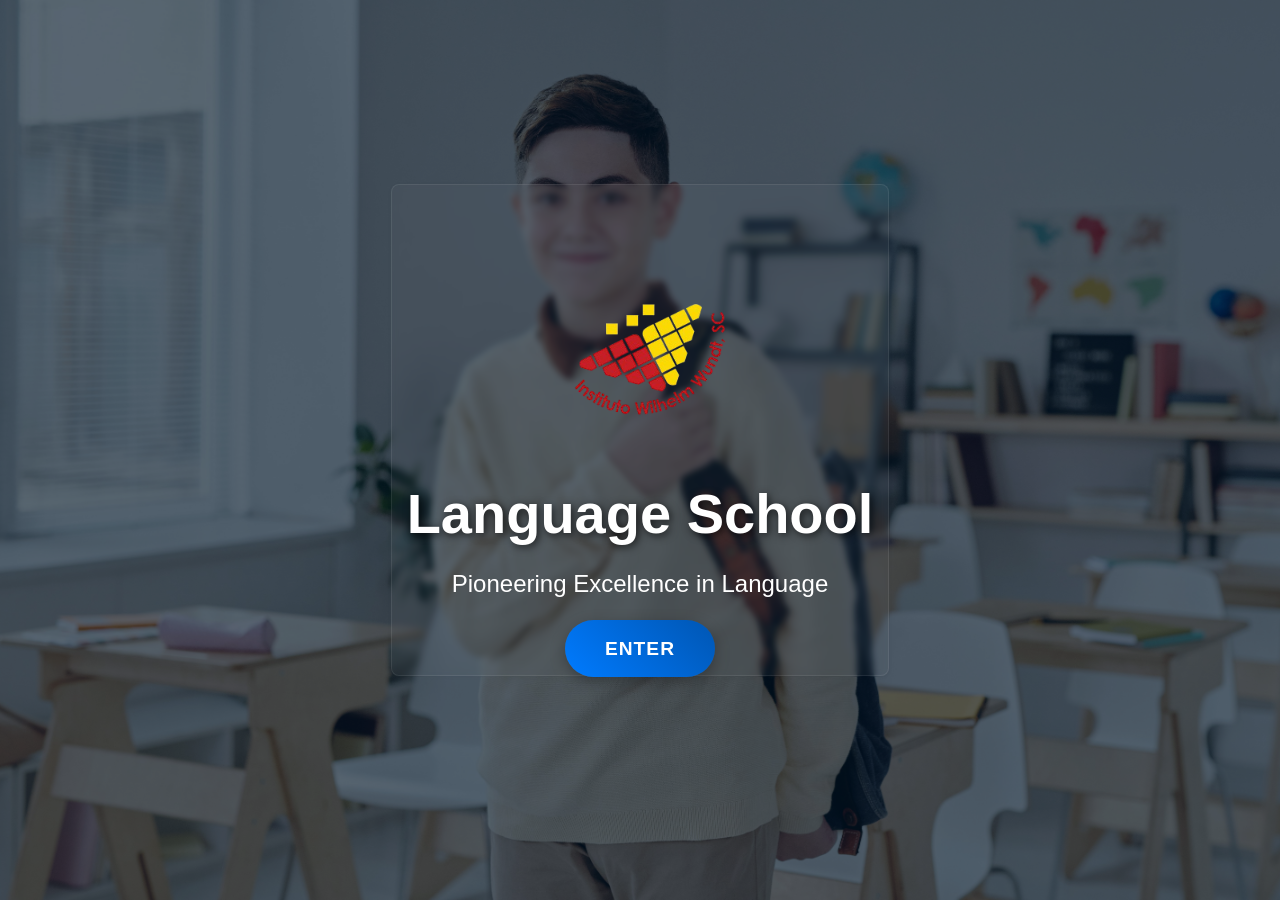
==== index.html @ 09e3ad92 "Refactor: Transform project to Wil Language Institute website" ====
<!DOCTYPE html>
<html lang="en">
<head>
    <meta charset="UTF-8">
    <meta name="viewport" content="width=device-width, initial-scale=1.0">
    <title>Instituto Wilhelm Wundt</title>
    <link rel="stylesheet" href="assets/styles.css">
    <link rel="stylesheet" href="assets/dynamic_background.css">
    <link rel="stylesheet" href="assets/text_effects.css">
    <link rel="stylesheet" href="assets/text_effects.css">

    <!-- Open Graph / Facebook -->
    <meta property="og:type" content="website">
    <meta property="og:url" content="https://[YOUR_DOMAIN]/index.html">
    <meta property="og:title" content="Instituto Wilhelm Wundt - Language School">
    <meta property="og:description" content="Unlock your potential with immersive English and German language programs. Expert instructors, personalized learning, and a vibrant community.">
    <meta property="og:image" content="https://[YOUR_DOMAIN]/imagenes/will_transparent.png">

    <!-- Twitter -->
    <meta property="twitter:card" content="summary_large_image">
    <meta property="twitter:url" content="https://[YOUR_DOMAIN]/index.html">
    <meta property="twitter:title" content="Instituto Wilhelm Wundt - Language School">
    <meta property="twitter:description" content="Unlock your potential with immersive English and German language programs. Expert instructors, personalized learning, and a vibrant community.">
    <meta property="twitter:image" content="https://[YOUR_DOMAIN]/imagenes/will_transparent.png">
</head>
<body>

    <div class="hero-container-dynamic">
        <!-- Slides de fondo -->
        <div class="hero-background-slide"></div>
        <div class="hero-background-slide"></div>

        <!-- Contenido superpuesto -->
        <div class="hero-overlay">
            <div class="hero-content">
                <div class="light-sweep">
                    <img src="imagenes/will_transparent.png" alt="Instituto Wilhelm Wundt Logo" class="hero-logo">
                    <h1>Language School</h1>
                </div>
                <p id="illuminated-text" class="illuminated-text">Pioneering Excellence in Language</p>
                <a href="about.html" class="hero-button">Enter</a>
            </div>
        </div>
    </div>

    <script>
        document.addEventListener('DOMContentLoaded', function() {
            const textElement = document.getElementById('illuminated-text');
            const text = textElement.innerText;
            textElement.innerHTML = ''; // Limpiar el párrafo

            // Envolver cada letra en un span
            for (let i = 0; i < text.length; i++) {
                const span = document.createElement('span');
                span.innerText = text[i] === ' ' ? '\u00A0' : text[i]; // Usar espacio sin ruptura
                textElement.appendChild(span);
            }

            const spans = textElement.querySelectorAll('span');
            let delay = 100; // Milisegundos entre cada letra

            function illuminate() {
                spans.forEach((span, index) => {
                    setTimeout(() => {
                        span.classList.add('illuminated');
                    }, index * delay);
                });

                // Apagar las luces después de un tiempo para reiniciar el ciclo
                setTimeout(() => {
                    spans.forEach(span => span.classList.remove('illuminated'));
                }, (spans.length * delay) + 3000); // Duración total + 3s de pausa
            }

            // Iniciar la animación y repetirla
            illuminate();
            setInterval(illuminate, (spans.length * delay) + 4000); // Repetir cada ciclo completo + 4s
        });
    </script>

    

</body>
</html>
---- assets/styles.css ----
/* Estilos para el sitio web del CIPM */

body, html {
    margin: 0;
    padding: 0;
    font-family: 'Segoe UI', sans-serif;
    height: 100%;
    background-color: #f4f4f9; /* Fondo claro */
}

.site-header {
    background-color: #001f3f; /* Azul marino oscuro */
    padding: 10px 0;
    position: fixed;
    width: 100%;
    top: 0;
    z-index: 1000;
    box-shadow: 0 2px 10px rgba(0, 0, 0, 0.2);
}

.main-nav {
    display: flex;
    justify-content: center;
    align-items: center;
}

.main-nav a {
    color: #ffffff;
    text-decoration: none;
    margin: 0 10px;
    font-weight: 600;
    font-size: 1.1em;
    padding: 10px 20px;
    border-radius: 5px;
    transition: background-color 0.3s ease, color 0.3s ease;
}

.main-nav a:hover {
    background-color: #ffc107; /* Amarillo para el fondo del hover */
    color: #001f3f; /* Texto oscuro en el hover */
}

.hero-container {
    height: 100vh;
    width: 100%;
    position: relative; /* Context for the overlay */
    background-size: cover;
    background-position: center;
}

.hero-overlay {
    position: absolute;
    top: 0;
    left: 0;
    width: 100%;
    height: 100%;
    background-color: rgba(0, 21, 41, 0.65); /* Dark overlay for text readability */
    display: flex;
    flex-direction: column;
    justify-content: center;
    align-items: center;
    text-align: center;
}

.hero-logo {
    height: 180px; /* Tamaño del logo en la página de inicio */
    margin-top: 40px; /* Añade espacio arriba del logo */
    margin-bottom: 20px; /* Espacio debajo del logo */
}

.hero-content {
    color: #ffffff;
    max-width: 550px; /* Even smaller */
    padding: 15px; /* Further reduced padding */
    background-color: rgba(255, 255, 255, 0.03); /* Extremely subtle transparency */
    backdrop-filter: blur(3px); /* Minimal blur */
    border-radius: 8px; /* Slightly less rounded */
    border: 1px solid rgba(255, 255, 255, 0.08); /* Almost invisible border */
    box-shadow: 0 1px 5px rgba(0, 0, 0, 0.03); /* Very soft shadow */
    margin-bottom: 40px;
}

.hero-content h1 {
    font-size: 3.5em;
    font-weight: 700;
    margin-bottom: 20px;
    text-shadow: 2px 2px 8px rgba(0, 0, 0, 0.7);
}

.hero-content p {
    font-size: 1.5em;
    font-weight: 300;
    margin-bottom: 40px;
}

.hero-button {
    background: linear-gradient(45deg, #007bff, #0056b3);
    color: #ffffff;
    padding: 18px 40px;
    text-decoration: none;
    font-size: 1.2em;
    font-weight: 700;
    letter-spacing: 1px;
    border-radius: 50px; /* Pill shape */
    border: none;
    box-shadow: 0 5px 15px rgba(0, 0, 0, 0.3);
    transition: all 0.3s ease;
    text-transform: uppercase;
}

.hero-button:hover {
    background: linear-gradient(45deg, #0056b3, #007bff);
    box-shadow: 0 8px 25px rgba(0, 123, 255, 0.4);
    transform: translateY(-4px);
}

/* Research Areas Section */
.research-areas {
    padding: 60px 20px;
    background-color: #f4f4f9; /* Cambiado para que coincida con el fondo del body */
}

.research-areas h2 {
    text-align: center;
    font-size: 2.8em;
    color: #003366;
    margin-bottom: 50px;
}

.areas-grid {
    display: grid;
    grid-template-columns: repeat(auto-fit, minmax(280px, 1fr));
    gap: 30px;
    max-width: 1200px;
    margin: 0 auto;
}

.area-card {
    background-color: #ffffff;
    border-radius: 10px;
    box-shadow: 0 4px 20px rgba(0, 0, 0, 0.1);
    padding: 30px;
    text-align: center;
    transition: transform 0.3s ease, box-shadow 0.3s ease;
    border-top: 5px solid #0056b3;
}

.area-card:hover {
    transform: translateY(-10px);
    box-shadow: 0 10px 30px rgba(0, 0, 0, 0.15);
}

.area-card h3 {
    font-size: 1.6em;
    color: #003366;
    margin-bottom: 15px;
}

.area-card p {
    font-size: 1em;
    line-height: 1.6;
    color: #555;
}

/* Styles for Caja de Herramientas page */
.page-content {
    padding-top: 100px; /* Ajuste para el header fijo */
    padding-bottom: 60px;
    position: relative; /* Para el overlay de fondo */
    z-index: 1; /* Asegura que el contenido esté sobre el overlay */
}

.page-title {
    text-align: center;
    font-size: 3em;
    color: #003366;
    margin-bottom: 10px;
}

.page-subtitle {
    text-align: center;
    font-size: 1.2em;
    color: #555;
    margin-bottom: 50px;
}

.toolbox-grid {
    display: grid;
    grid-template-columns: repeat(auto-fit, minmax(300px, 1fr));
    gap: 30px;
    max-width: 1200px;
    margin: 0 auto;
}

.tool-card {
    background-color: #ffffff;
    border-radius: 10px;
    box-shadow: 0 4px 20px rgba(0, 0, 0, 0.1);
    padding: 30px;
    text-align: center;
    transition: transform 0.3s ease, box-shadow 0.3s ease;
    border-top: 5px solid #0056b3; /* Color de acento */
}

.tool-card:hover {
    transform: translateY(-10px);
    box-shadow: 0 10px 30px rgba(0, 0, 0, 0.15);
}

.tool-icon {
    font-size: 3em;
    color: #0056b3; /* Color del icono */
    margin-bottom: 20px;
}

.tool-title {
    font-size: 1.8em;
    color: #003366;
    margin-bottom: 10px;
}

.tool-description {
    font-size: 1em;
    line-height: 1.6;
    color: #555;
    margin-bottom: 20px;
}

.tool-button {
    display: inline-block;
    background-color: #0056b3; /* Color del botón */
    color: #ffffff;
    padding: 12px 25px;
    border-radius: 5px;
    text-decoration: none;
    font-weight: 600;
    transition: background-color 0.3s ease;
}

.tool-button:hover {
    background-color: #003366; /* Color del botón al pasar el ratón */
}

/* Calculator Specific Styles */
.calculator-section {
    background-color: #ffffff;
    padding: 40px;
    border-radius: 10px;
    box-shadow: 0 4px 20px rgba(0, 0, 0, 0.1);
    max-width: 800px;
    margin: 40px auto;
}

.input-group {
    margin-bottom: 20px;
}

.input-group label {
    display: block;
    margin-bottom: 8px;
    font-weight: 600;
    color: #003366;
}

.input-group input[type="number"],
.input-group input[type="date"],
.input-group select {
    width: calc(100% - 20px); /* Ajusta el ancho */
    padding: 10px;
    border: 1px solid #ccc;
    border-radius: 5px;
    font-size: 1em;
}

.input-group input[type="number"]:focus,
.input-group input[type="date"]:focus,
.input-group select:focus {
    border-color: #0056b3;
    outline: none;
    box-shadow: 0 0 5px rgba(0, 86, 179, 0.3);
}

.results-section {
    margin-top: 30px;
    padding-top: 20px;
    border-top: 1px solid #eee;
}

.results-section h3 {
    color: #003366;
    margin-bottom: 15px;
}

.results-section p {
    font-size: 1.1em;
    margin-bottom: 10px;
}

.results-section span {
    font-weight: 600;
    color: #0056b3;
}

canvas {
    max-width: 100%;
    height: auto;
    margin-top: 20px;
}

/* New styles for calculator-header */
.calculator-header {
    background-color: transparent; /* Fondo transparente */
    padding: 20px 0;
    text-align: center;
    position: relative;
    z-index: 999; /* Asegura que esté por encima del contenido */
}

.calculator-header .container {
    display: flex;
    flex-direction: column; /* Apila el logo y la navegación */
    align-items: center; /* Centra horizontalmente */
}

.calculator-header .logo {
    margin-bottom: 15px; /* Espacio entre el logo y la navegación */
}

.calculator-header .logo img {
    height: 50px; /* Tamaño del logo en la calculadora */
    filter: brightness(0); /* Para que el logo sea oscuro */
}

.calculator-header .main-nav a {
    color: #003366; /* Color de texto para los enlaces del menú */
    border-color: #003366; /* Color del borde para los enlaces del menú */
}

.calculator-header .main-nav a:hover {
    background-color: #003366; /* Fondo del hover */
    color: #ffffff; /* Texto del hover */
}

.page-content {
    padding-top: 20px; /* Ajusta el padding superior para el contenido de la página */
}

/* Styles for back-button */
.back-button {
    display: inline-block;
    background-color: #0056b3; /* Color principal */
    color: #ffffff;
    padding: 10px 20px;
    border-radius: 5px;
    text-decoration: none;
    font-weight: 600;
    margin-bottom: 20px; /* Espacio debajo del botón */
    transition: background-color 0.3s ease, transform 0.2s ease;
}

.back-button:hover {
    background-color: #003366; /* Color al pasar el ratón */
    transform: translateY(-2px);
}

/* New styles for thematic area and indicators */
.thematic-area-section {
    margin-top: 30px;
    padding: 20px;
    border: 1px solid #e0e0e0;
    border-radius: 8px;
    background-color: #f9f9f9;
}

.thematic-area-section h2 {
    color: #003366;
    margin-top: 0;
    margin-bottom: 25px;
    text-align: center;
    font-size: 1.8em;
}

.indicator-group {
    display: grid;
    grid-template-columns: repeat(auto-fit, minmax(250px, 1fr));
    gap: 20px;
    margin-bottom: 30px;
    padding-bottom: 20px;
    border-bottom: 1px dashed #e0e0e0;
}

.indicator-group:last-child {
    border-bottom: none;
    margin-bottom: 0;
    padding-bottom: 0;
}

.global-index-container {
    text-align: center;
    margin-top: 30px;
    margin-bottom: 30px;
}

.global-index-container p {
    font-size: 1.5em;
    font-weight: 700;
    color: #003366;
}

.semaforo {
    display: inline-block;
    padding: 8px 15px;
    border-radius: 5px;
    color: #ffffff;
    font-weight: 700;
    min-width: 80px;
    text-align: center;
}

.semaforo-rojo {
    background-color: #dc3545; /* Rojo */
}

.semaforo-amarillo {
    background-color: #ffc107; /* Amarillo */
    color: #333; /* Texto oscuro para contraste */
}

.semaforo-verde {
    background-color: #28a745; /* Verde */
}

.chart-container {
    display: flex;
    flex-wrap: wrap;
    justify-content: space-around;
    gap: 20px;
    margin-top: 30px;
}

.chart-container canvas {
    flex: 1 1 45%; /* Permite que los gráficos se ajusten y ocupen casi la mitad del ancho */
    min-width: 300px; /* Ancho mínimo para evitar que se hagan demasiado pequeños */
    max-width: 100%;
    height: auto;
}

@media (max-width: 768px) {
    .chart-container canvas {
        flex: 1 1 100%; /* En pantallas pequeñas, los gráficos ocupan todo el ancho */
    }
}




/* Styles for toolbox categories */
.toolbox-categories {
    max-width: 1200px;
    margin: 0 auto;
}

/* Styles from main_styles.css for header standardization */
.main-header {
    background-color: #ffffff;
    padding: 20px 0 10px 0;
    text-align: center;
    position: relative;
    overflow: hidden;
    flex-shrink: 0; /* Evita que el header se encoja */
}

.main-header .container {
    max-width: 1200px;
    margin: 0 auto;
    padding: 10px 20px;
}

.main-header .logo {
    position: relative;
    display: inline-block;
    margin-bottom: 20px;
}

.main-header .logo img {
    max-height: 160px;
    width: auto;
    max-width: 80%;
}

.main-header .logo::before {
    content: '';
    position: absolute;
    top: 0;
    left: -150%;
    width: 70%;
    height: 100%;
    background: linear-gradient(90deg, transparent, rgba(255, 255, 255, 0.4), transparent);
    transform: skewX(-25deg);
    animation: shine 5s infinite linear;
}

@keyframes shine {
    0% { left: -150%; }
    100% { left: 150%; }
}



.page-nav {
    display: flex;
    justify-content: center;
    align-items: center;
    padding: 10px 20px; /* Increased padding for the glassmorphism box */
    background: rgba(255, 255, 255, 0.15); /* Semi-transparent white background */
    backdrop-filter: blur(10px); /* Apply blur effect */
    -webkit-backdrop-filter: blur(10px); /* For Safari support */
    border-radius: 15px; /* Rounded corners for the box */
    border: 1px solid rgba(255, 255, 255, 0.2); /* Subtle white border */
    box-shadow: 0 4px 30px rgba(0, 0, 0, 0.1); /* Soft shadow */
    margin: 0 auto; /* Center the navigation box */
    max-width: fit-content; /* Adjust width to content */
}

.page-nav a {
    color: #003366; /* Dark blue text for better contrast on light glass */
    text-decoration: none;
    margin: 0 10px;
    font-weight: 600;
    font-size: 1.1em;
    padding: 8px 15px; /* Slightly reduced padding for links inside the box */
    border-radius: 8px; /* Slightly more rounded links */
    border: 2px solid transparent;
    transition: all 0.3s ease;
}

.page-nav a:hover {
    border-color: #0056b3;
    background-color: rgba(0, 86, 179, 0.1); /* Lighter blue background on hover */
}

/* Social Ribbon Styles */
.social-ribbon {
    position: fixed;
    top: 50%;
    right: 0;
    transform: translateY(-50%);
    z-index: 1000;
}

.social-ribbon a {
    display: flex;
    align-items: center;
    background: rgba(0, 0, 0, 0.5); /* Dark semi-transparent background */
    color: white;
    text-decoration: none;
    padding: 10px 15px;
    border-top-left-radius: 8px;
    border-bottom-left-radius: 8px;
    transition: all 0.3s ease;
    backdrop-filter: blur(5px); /* Glassmorphism effect */
    -webkit-backdrop-filter: blur(5px);
    border: 1px solid rgba(255, 255, 255, 0.2);
    border-right: none;
}

.social-ribbon a:hover {
    background: rgba(0, 0, 0, 0.7); /* Darker on hover */
    transform: translateX(-5px); /* Slight move on hover */
}

.social-ribbon i {
    font-size: 1.5rem;
    margin-right: 10px;
}

.social-ribbon span {
    font-weight: bold;
}

/* Specific ribbon colors */
.facebook-ribbon a {
    background: rgba(24, 119, 242, 0.7); /* Facebook blue with transparency */
    border-color: rgba(24, 119, 242, 0.8);
}

.facebook-ribbon a:hover {
    background: rgba(24, 119, 242, 0.9);
}

.twitter-ribbon {
    top: 60%; /* Adjust position to be below Facebook */
}

.twitter-ribbon a {
    background: rgba(29, 161, 242, 0.7); /* Twitter blue with transparency */
    border-color: rgba(29, 161, 242, 0.8);
}

.twitter-ribbon a:hover {
    background: rgba(29, 161, 242, 0.9);
}

.menu-toggle {
    display: none; /* Hidden by default on large screens */
}

/* Responsive Design */
/* Responsive Design */
@media (max-width: 1200px) {
    .container, .main-header .container, .site-footer .container {
        max-width: 960px;
    }
    .hero-content h1 {
        font-size: 3em;
    }
    .hero-content p {
        font-size: 1.3em;
    }
    .areas-grid, .toolbox-grid, .publication-grid, .objective-grid, .investigator-grid, .team-grid, .events-list {
        grid-template-columns: repeat(auto-fit, minmax(250px, 1fr));
        gap: 25px;
    }
    .footer-section {
        min-width: 220px;
    }
}

@media (max-width: 992px) {
    .container, .main-header .container, .site-footer .container {
        max-width: 720px;
    }
    .main-nav a {
        margin: 0 8px;
        font-size: 1em;
        padding: 8px 15px;
    }
    .hero-content h1 {
        font-size: 2.8em;
    }
    .hero-content p {
        font-size: 1.1em;
    }
    .areas-grid, .toolbox-grid, .publication-grid, .objective-grid, .investigator-grid, .team-grid, .events-list {
        grid-template-columns: repeat(auto-fit, minmax(220px, 1fr));
        gap: 20px;
    }
    .page-title {
        font-size: 2.5em;
    }
    .page-subtitle {
        font-size: 1.1em;
    }
    .footer-section {
        min-width: 200px;
        margin: 15px;
    }
}

@media (max-width: 768px) {
    .site-header {
        padding: 10px 20px;
    }
    .main-nav {
        display: none; /* Hidden by default on small screens */
        flex-direction: column;
        width: 100%;
        background-color: rgba(255, 255, 255, 0.95);
        backdrop-filter: blur(10px);
        -webkit-backdrop-filter: blur(10px);
        position: absolute;
        top: 100%; /* Position below the header */
        left: 0;
        padding: 10px 0;
        box-shadow: 0 2px 10px rgba(0, 0, 0, 0.1);
    }
    .main-nav.active {
        display: flex; /* Show when active */
    }
    .main-nav a {
        margin: 10px 0;
        padding: 15px;
        width: 100%;
        text-align: center;
        border-bottom: 1px solid #eee;
        color: #001f3f; /* Dark text for mobile menu */
    }
    .main-nav a:hover {
        background-color: #f0f0f0;
    }
    .menu-toggle {
        display: block; /* Show hamburger menu */
        background: none;
        border: none;
        color: #ffffff; /* White color for hamburger icon */
        font-size: 2rem;
        cursor: pointer;
        position: absolute;
        right: 20px;
        top: 50%;
        transform: translateY(-50%);
    }
    .main-header .container {
        display: flex;
        justify-content: space-between;
        align-items: center;
    }
    .main-header .logo {
        margin-bottom: 0;
    }
    .hero-content h1 {
        font-size: 2.5em;
    }
    .hero-content p {
        font-size: 1.2em;
    }
    .areas-grid, .toolbox-grid, .publication-grid, .objective-grid, .investigator-grid, .team-grid, .events-list {
        grid-template-columns: 1fr;
        gap: 15px;
    }
    .page-title {
        font-size: 2.2em;
    }
    .footer-section {
        min-width: 100%;
        text-align: center;
        margin: 10px 0;
    }
    .footer-section h3 {
        border-bottom: none;
        padding-bottom: 0;
        margin-bottom: 10px;
    }
    .social-ribbon {
        display: none; /* Hide social ribbon on small screens */
    }
    .event-card {
        flex-direction: column;
        align-items: center;
    }
    .event-date {
        margin-right: 0;
        margin-bottom: 15px;
    }
    .about-section .team-member {
        flex-direction: column;
        text-align: center;
    }
    .about-section .team-member img {
        margin-right: 0;
        margin-bottom: 15px;
    }
    .contact-form-container, .scenario-simulator-section, .perception-simulator-section, .financial-simulator-section, .narrative-generator-section, .project-prioritization-section, .benchmarking-section, .political-risk-calculator-section, .roi-calculator-section, .available-funds-calculator-section, .management-indicators-calculator-section, .work-progress-calculator-section, .presentation-section, .about-section {
        padding: 20px;
        margin: 20px auto;
    }
    .contact-form-container input[type="text"],
    .contact-form-container input[type="email"],
    .contact-form-container textarea,
    .scenario-simulator-section input[type="number"],
    .scenario-simulator-section select,
    .perception-simulator-section input[type="range"],
    .financial-simulator-section input[type="number"],
    .narrative-generator-section textarea,
    .project-prioritization-section input[type="text"],
    .project-prioritization-section input[type="number"],
    .project-prioritization-section select,
    .benchmarking-section input[type="text"],
    .benchmarking-section input[type="number"],
    .benchmarking-section select,
    .political-risk-calculator-section input[type="number"],
    .political-risk-calculator-section select,
    .roi-calculator-section input[type="number"],
    .available-funds-calculator-section input[type="number"],
    .management-indicators-calculator-section input[type="number"],
    .work-progress-calculator-section input[type="number"] {
        width: 100%;
    }
}

@media (max-width: 576px) {
    .site-header {
        padding: 10px 15px;
    }
    .hero-logo {
        height: 100px;
    }
    .hero-content h1 {
        font-size: 2em;
    }
    .hero-content p {
        font-size: 1em;
    }
    .hero-button {
        padding: 15px 30px;
        font-size: 1em;
    }
    .research-areas h2, .toolbox-section h2, .events-section h2, .team-section h2, .objectives-section h2, .investigators-section h2, .contact-form-section h2 {
        font-size: 2em;
        margin-bottom: 30px;
    }
    .page-title {
        font-size: 1.8em;
    }
    .page-subtitle {
        font-size: 1em;
        margin-bottom: 30px;
    }
    .area-card, .tool-card, .publication-card, .objective-card, .investigator-card, .team-member-card, .event-card, .contact-section, .scenario-simulator-section, .perception-simulator-section, .financial-simulator-section, .narrative-generator-section, .project-prioritization-section, .benchmarking-section, .political-risk-calculator-section, .roi-calculator-section, .available-funds-calculator-section, .management-indicators-calculator-section, .work-progress-calculator-section, .presentation-section, .about-section {
        padding: 15px;
    }
    .footer-section {
        margin: 10px 0;
    }
}
@media (max-width: 576px) {
    .hero-logo {
        height: 100px; /* Smaller height for mobile */
        width: auto; /* Maintain aspect ratio */
    }
}

@media (max-width: 768px) {
    .main-content {
        padding: 1.5rem 1rem 3rem 1rem; /* Reduced horizontal padding for small screens */
    }
}
---- assets/dynamic_background.css ----
/* Estilos para el contenedor del fondo */
.hero-container-dynamic {
    position: relative;
    width: 100%;
    height: 100vh;
    overflow: hidden;
    background-image: url('../imagenes/idioms.jpg');
    background-size: cover;
    background-position: center;
}

.hero-container-dynamic::before {
    content: '';
    position: absolute;
    top: 0;
    left: 0;
    width: 100%;
    height: 100%;
    background-image: inherit;
    background-size: inherit;
    background-position: inherit;
    animation: kenBurnsZoom 20s linear infinite;
}

/* Contenedor para el overlay y el contenido */
.hero-overlay {
    position: relative;
    z-index: 1;
    /* Estilos adicionales para el contenido si es necesario */
}


/* Animación de zoom más pronunciado (Ken Burns) */
@keyframes kenBurnsZoom {
    0% {
        transform: scale(1);
    }
    100% {
        transform: scale(1.15);
    }
}

/* Se eliminan los slides individuales y sus animaciones de fundido */
.hero-background-slide {
    display: none;
}
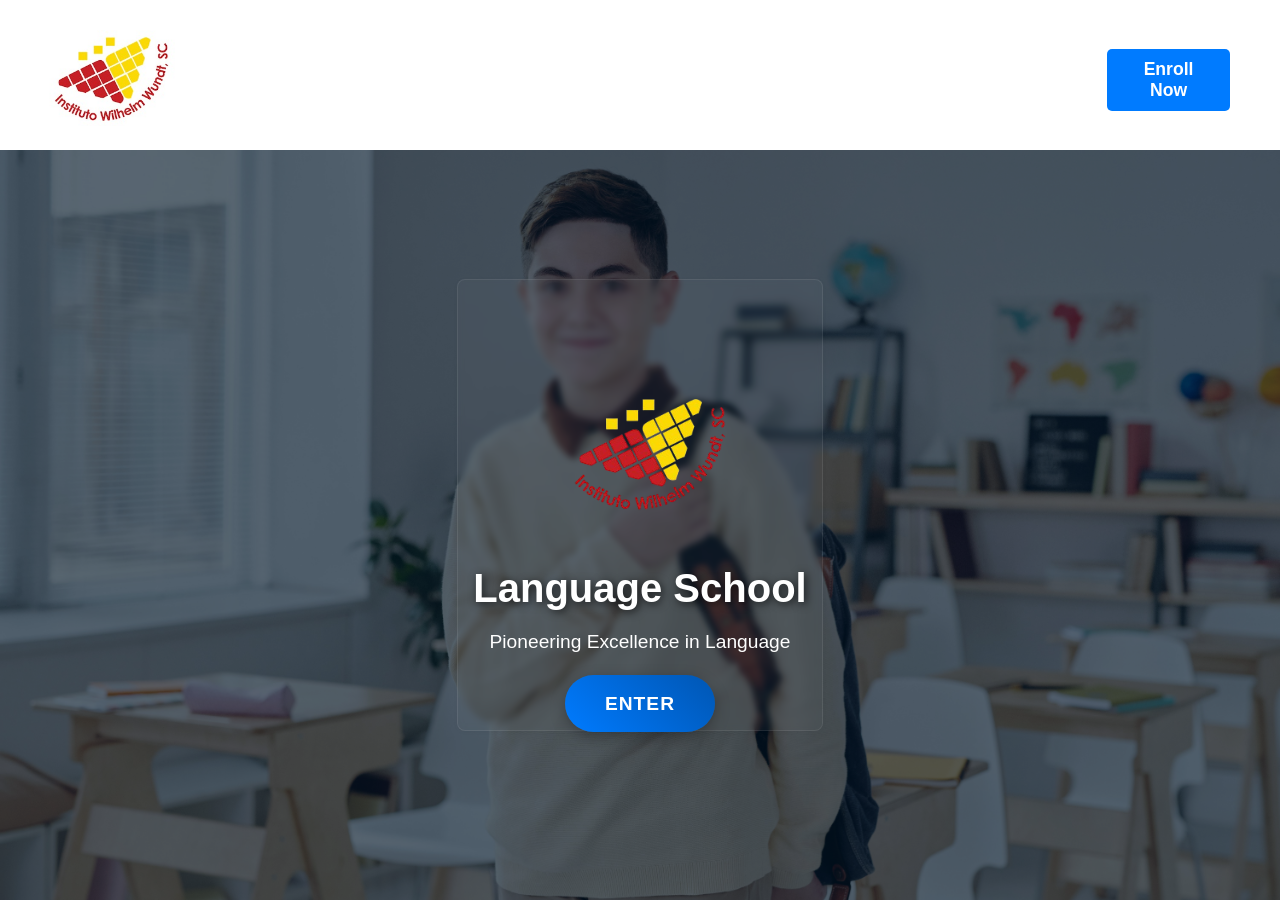
==== commit f0fc78ad: "Feat: Add standardized header and mobile menu to index.html" ====
--- a/index.html
+++ b/index.html
@@ -5,25 +5,44 @@
     <meta name="viewport" content="width=device-width, initial-scale=1.0">
     <title>Instituto Wilhelm Wundt</title>
     <link rel="stylesheet" href="assets/styles.css">
+    <link rel="stylesheet" href="assets/main_styles.css"> <!-- Link to main_styles.css -->
     <link rel="stylesheet" href="assets/dynamic_background.css">
-    <link rel="stylesheet" href="assets/text_effects.css">
     <link rel="stylesheet" href="assets/text_effects.css">
 
     <!-- Open Graph / Facebook -->
     <meta property="og:type" content="website">
-    <meta property="og:url" content="https://[YOUR_DOMAIN]/index.html">
+    <meta property="og:url" content="https://marcorepositorioprueba.github.io/wil-language-institute-website/index.html">
     <meta property="og:title" content="Instituto Wilhelm Wundt - Language School">
     <meta property="og:description" content="Unlock your potential with immersive English and German language programs. Expert instructors, personalized learning, and a vibrant community.">
-    <meta property="og:image" content="https://[YOUR_DOMAIN]/imagenes/will_transparent.png">
+    <meta property="og:image" content="https://marcorepositorioprueba.github.io/wil-language-institute-website/imagenes/will_transparent.png">
 
     <!-- Twitter -->
     <meta property="twitter:card" content="summary_large_image">
-    <meta property="twitter:url" content="https://[YOUR_DOMAIN]/index.html">
+    <meta property="twitter:url" content="https://marcorepositorioprueba.github.io/wil-language-institute-website/index.html">
     <meta property="twitter:title" content="Instituto Wilhelm Wundt - Language School">
     <meta property="twitter:description" content="Unlock your potential with immersive English and German language programs. Expert instructors, personalized learning, and a vibrant community.">
-    <meta property="twitter:image" content="https://[YOUR_DOMAIN]/imagenes/will_transparent.png">
+    <meta property="twitter:image" content="https://marcorepositorioprueba.github.io/wil-language-institute-website/imagenes/will_transparent.png">
 </head>
 <body>
+    <header class="main-header">
+        <div class="container">
+            <div class="logo">
+                <img src="imagenes/willogo.jpg" alt="Instituto Wilhelm Wundt Logo">
+            </div>
+            <nav class="main-nav">
+                <a href="index.html" class="active">Home</a>
+                <a href="about.html">About Us</a>
+                <a href="courses.html">Courses</a>
+                <a href="schedule.html">Schedule & Enrollment</a>
+                <a href="student_platform.html">Student Platform</a>
+                <a href="contact.html">Contact</a>
+                <a href="#" class="enroll-button">Enroll Now</a>
+            </nav>
+            <button class="menu-toggle" aria-label="Toggle navigation">
+                <i class="fas fa-bars"></i>
+            </button>
+        </div>
+    </header>
 
     <div class="hero-container-dynamic">
         <!-- Slides de fondo -->
@@ -75,6 +94,16 @@
             // Iniciar la animación y repetirla
             illuminate();
             setInterval(illuminate, (spans.length * delay) + 4000); // Repetir cada ciclo completo + 4s
+
+            // Mobile menu toggle
+            const menuToggle = document.querySelector('.menu-toggle');
+            const mainNav = document.querySelector('.main-nav');
+
+            if (menuToggle && mainNav) {
+                menuToggle.addEventListener('click', function () {
+                    mainNav.classList.toggle('active');
+                });
+            }
         });
     </script>
 
--- a/assets/styles.css
+++ b/assets/styles.css
@@ -657,56 +657,8 @@
     }
 }
 
-@media (max-width: 768px) {
     .site-header {
         padding: 10px 20px;
-    }
-    .main-nav {
-        display: none; /* Hidden by default on small screens */
-        flex-direction: column;
-        width: 100%;
-        background-color: rgba(255, 255, 255, 0.95);
-        backdrop-filter: blur(10px);
-        -webkit-backdrop-filter: blur(10px);
-        position: absolute;
-        top: 100%; /* Position below the header */
-        left: 0;
-        padding: 10px 0;
-        box-shadow: 0 2px 10px rgba(0, 0, 0, 0.1);
-    }
-    .main-nav.active {
-        display: flex; /* Show when active */
-    }
-    .main-nav a {
-        margin: 10px 0;
-        padding: 15px;
-        width: 100%;
-        text-align: center;
-        border-bottom: 1px solid #eee;
-        color: #001f3f; /* Dark text for mobile menu */
-    }
-    .main-nav a:hover {
-        background-color: #f0f0f0;
-    }
-    .menu-toggle {
-        display: block; /* Show hamburger menu */
-        background: none;
-        border: none;
-        color: #ffffff; /* White color for hamburger icon */
-        font-size: 2rem;
-        cursor: pointer;
-        position: absolute;
-        right: 20px;
-        top: 50%;
-        transform: translateY(-50%);
-    }
-    .main-header .container {
-        display: flex;
-        justify-content: space-between;
-        align-items: center;
-    }
-    .main-header .logo {
-        margin-bottom: 0;
     }
     .hero-content h1 {
         font-size: 2.5em;
--- a/assets/main_styles.css
+++ b/assets/main_styles.css
@@ -0,0 +1,449 @@
+
+/* Estilos para main.html */
+
+html, body {
+    height: 100%;
+    margin: 0;
+    padding: 0;
+}
+
+body {
+    font-family: 'Segoe UI', sans-serif;
+    background-color: #f4f4f9;
+    color: #333;
+    display: flex;
+    flex-direction: column; /* Permite que los elementos hijos se apilen verticalmente */
+}
+
+.container {
+    max-width: 1200px;
+    margin: 0 auto;
+    padding: 10px 20px;
+}
+
+main {
+    flex: 1; /* Permite que main ocupe el espacio restante */
+    display: flex;
+    flex-direction: column;
+}
+
+.pillars-section {
+    padding: 0;
+    margin-top: 0;
+    width: 100%;
+    flex: 1; /* Permite que la sección ocupe el espacio restante dentro de main */
+    display: flex;
+    flex-direction: column;
+}
+
+.pillars-section h2 {
+    color: #003366;
+    font-size: 2.5em;
+    margin-bottom: 20px;
+    text-align: center;
+    padding-top: 20px;
+    flex-shrink: 0; /* Evita que el título se encoja */
+}
+
+.pillars-carousel {
+    width: 100%;
+    height: auto; /* Se ajustará automáticamente */
+    flex: 1; /* Permite que el carrusel ocupe el espacio restante */
+}
+
+.pillars-carousel .swiper-slide {
+    background-size: cover;
+    background-position: center;
+    display: flex;
+    align-items: center;
+    justify-content: center;
+    color: #ffffff;
+    text-align: center;
+    position: relative;
+}
+
+.pillars-carousel .slide-overlay {
+    position: absolute;
+    top: 0;
+    left: 0;
+    width: 100%;
+    height: 100%;
+    background-color: rgba(0, 0, 0, 0.6);
+    display: flex;
+    flex-direction: column;
+    justify-content: center;
+    align-items: center;
+    padding: 20px;
+}
+
+.pillars-carousel .slide-overlay h3 {
+    font-size: 2.5em;
+    margin-bottom: 15px;
+    text-shadow: 2px 2px 8px rgba(0, 0, 0, 0.8);
+}
+
+.pillars-carousel .slide-overlay p {
+    font-size: 1.2em;
+    line-height: 1.6;
+    max-width: 800px;
+}
+
+.pillars-carousel .swiper-button-next, .pillars-carousel .swiper-button-prev {
+    color: #ffffff;
+    --swiper-navigation-size: 40px;
+}
+
+.pillars-carousel .swiper-pagination-bullet {
+    background: rgba(255, 255, 255, 0.7);
+}
+
+.pillars-carousel .swiper-pagination-bullet-active {
+    background: #ffffff;
+}
+
+.main-footer {
+    background-size: cover;
+    background-position: center;
+    color: #ffffff;
+    text-align: center;
+    padding: 40px 0;
+    margin-top: 0;
+    flex-shrink: 0; /* Evita que el footer se encoja */
+}
+
+.main-header {
+    background-color: #ffffff;
+    padding: 20px 0 10px 0;
+    text-align: center;
+    position: relative;
+    /* Removed overflow: hidden; */
+    flex-shrink: 0;
+    display: flex;
+    justify-content: space-between;
+    align-items: center;
+    flex-wrap: wrap;
+    z-index: 999; /* Ensure header is above other content */
+}
+.main-header .container {
+    max-width: 1200px;
+    margin: 0 auto;
+    padding: 10px 20px;
+    display: flex;
+    justify-content: space-between;
+    align-items: center;
+    width: 100%;
+}
+.main-header .logo {
+    position: relative;
+    display: inline-block;
+    margin-bottom: 0;
+}
+.main-header .logo img {
+    max-height: 100px;
+    width: auto;
+    max-width: 100%;
+}
+.main-nav {
+    display: flex;
+    justify-content: center;
+    align-items: center;
+    padding-bottom: 0;
+}
+.menu-toggle {
+    display: none;
+    background: none;
+    border: none;
+    color: #003366; /* Dark blue for hamburger icon */
+    font-size: 2rem;
+    cursor: pointer;
+    padding: 10px;
+    z-index: 1000; /* Ensure it's above other content */
+}
+
+@media (max-width: 768px) {
+    body {
+        font-size: 95%; /* Reduce base font size by 5% */
+    }
+    .main-header {
+        padding: 10px 20px;
+    }
+    .main-header .container {
+        flex-wrap: nowrap;
+    }
+    .main-nav {
+        display: none;
+        flex-direction: column;
+        width: 100%;
+        background-color: rgba(255, 255, 255, 0.98); /* More opaque background */
+        backdrop-filter: blur(10px);
+        -webkit-backdrop-filter: blur(10px);
+        position: absolute;
+        top: 100%;
+        left: 0;
+        padding: 10px 0;
+        box-shadow: 0 2px 10px rgba(0, 0, 0, 0.1);
+        z-index: 998; /* Below menu-toggle but above content */
+        transform: translateY(-100%); /* Start off-screen */
+        transition: transform 0.3s ease-out; /* Smooth transition */
+    }
+    .main-nav.active {
+        display: flex;
+        transform: translateY(0);
+    }
+    .main-nav a {
+        margin: 10px 0;
+        padding: 15px;
+        width: 100%;
+        text-align: center;
+        border-bottom: 1px solid #eee;
+        color: #003366;
+    }
+    .main-nav a:last-child {
+        border-bottom: none;
+    }
+    .menu-toggle {
+        display: block;
+    }
+
+    /* Video size adjustment for mobile */
+    .video-container {
+        max-width: 100% !important; /* Ensure it takes full width */
+        margin: 20px auto !important; /* Adjust margin */
+    }
+    .video-container video {
+        width: 100%; /* Make the video element itself take full width */
+        height: auto;
+    }
+}
+
+.main-content { max-width: 900px; margin: 2rem auto; padding: 3rem; background: #ffffff; border-radius: 20px; box-shadow: 10px 10px 30px #bebebe, -10px -10px 30px #ffffff; }
+.page-header { text-align: center; margin-bottom: 30px; }
+.page-header h1 { font-size: 3rem; color: #003366; margin-bottom: 15px; font-weight: 700; }
+.page-header p { color: #555; font-size: 1.3rem; line-height: 1.6; }
+
+.description-section p { font-size: 1.15rem; line-height: 1.9; color: #333; margin-bottom: 20px; }
+
+/* New styles for Wil Language Institute */
+
+/* Enroll Button */
+.enroll-button {
+    background-color: #007bff;
+    color: white;
+    padding: 10px 20px;
+    border-radius: 5px;
+    text-decoration: none;
+    font-weight: bold;
+    transition: background-color 0.3s ease;
+}
+
+.enroll-button:hover {
+    background-color: #0056b3;
+}
+
+.enroll-button-small {
+    background-color: #28a745;
+    color: white;
+    padding: 8px 15px;
+    border-radius: 4px;
+    text-decoration: none;
+    font-size: 0.9em;
+    transition: background-color 0.3s ease;
+}
+
+.enroll-button-small:hover {
+    background-color: #218838;
+}
+
+/* Courses Section */
+.courses-section {
+    padding: 40px 0;
+    text-align: center;
+}
+
+.courses-section h2 {
+    color: #333;
+    margin-bottom: 30px;
+    font-size: 2.5em;
+}
+
+.language-category {
+    margin-bottom: 50px;
+}
+
+.language-category h3 {
+    color: #003366;
+    font-size: 2em;
+    margin-bottom: 25px;
+    border-bottom: 2px solid #eee;
+    padding-bottom: 10px;
+    display: inline-block;
+}
+
+.course-list {
+    display: grid;
+    grid-template-columns: repeat(auto-fit, minmax(300px, 1fr));
+    gap: 30px;
+    justify-content: center;
+}
+
+.course-card {
+    background-color: #fff;
+    border-radius: 8px;
+    box-shadow: 0 4px 8px rgba(0,0,0,0.1);
+    padding: 25px;
+    text-align: left;
+    transition: transform 0.3s ease, box-shadow 0.3s ease;
+}
+
+.course-card:hover {
+    transform: translateY(-5px);
+    box-shadow: 0 8px 16px rgba(0,0,0,0.2);
+}
+
+.course-card h4 {
+    color: #007bff;
+    font-size: 1.5em;
+    margin-top: 0;
+    margin-bottom: 15px;
+}
+
+.course-card p {
+    font-size: 1em;
+    line-height: 1.6;
+    color: #555;
+    margin-bottom: 15px;
+}
+
+.course-card ul {
+    list-style: disc;
+    margin-left: 20px;
+    margin-bottom: 20px;
+    color: #666;
+}
+
+.course-card ul li {
+    margin-bottom: 5px;
+}
+
+/* Schedule Section */
+.schedule-section {
+    padding: 40px 0;
+    text-align: center;
+}
+.schedule-section h2 {
+    color: #333;
+    margin-bottom: 30px;
+    font-size: 2.5em;
+}
+.schedule-table-container {
+    max-width: 900px;
+    margin: 0 auto;
+    overflow-x: auto;
+    background-color: #fff;
+    border-radius: 8px;
+    box-shadow: 0 4px 8px rgba(0,0,0,0.1);
+    padding: 20px;
+}
+.schedule-table {
+    width: 100%;
+    border-collapse: collapse;
+    margin-bottom: 30px;
+}
+.schedule-table th, .schedule-table td {
+    border: 1px solid #ddd;
+    padding: 12px 15px;
+    text-align: left;
+    font-size: 1em;
+}
+.schedule-table th {
+    background-color: #f2f2f2;
+    color: #555;
+    font-weight: bold;
+    text-transform: uppercase;
+}
+.schedule-table tr:nth-child(even) {
+    background-color: #f9f9f9;
+}
+.schedule-table tr:hover {
+    background-color: #f1f1f1;
+}
+.enrollment-info {
+    margin-top: 40px;
+    padding: 20px;
+    background-color: #e9f7ef; /* Light green background */
+    border-left: 5px solid #28a745; /* Green border */
+    border-radius: 5px;
+    text-align: left;
+}
+.enrollment-info h3 {
+    color: #28a745;
+    margin-bottom: 15px;
+}
+.enrollment-info p {
+    font-size: 1.1em;
+    line-height: 1.6;
+    color: #333;
+}
+.enrollment-info a {
+    display: inline-block;
+    margin-top: 20px;
+    padding: 10px 25px;
+    background-color: #007bff;
+    color: white;
+    text-decoration: none;
+    border-radius: 5px;
+    transition: background-color 0.3s ease;
+}
+.enrollment-info a:hover {
+    background-color: #0056b3;
+}
+
+/* Student Platform Section */
+.platform-section {
+    padding: 40px 0;
+    text-align: center;
+}
+.platform-section h2 {
+    color: #333;
+    margin-bottom: 30px;
+    font-size: 2.5em;
+}
+.platform-content {
+    max-width: 800px;
+    margin: 0 auto;
+    background-color: #fff;
+    border-radius: 8px;
+    box-shadow: 0 4px 8px rgba(0,0,0,0.1);
+    padding: 30px;
+    text-align: left;
+}
+.platform-content p {
+    font-size: 1.1em;
+    line-height: 1.6;
+    color: #555;
+    margin-bottom: 20px;
+}
+.platform-content ul {
+    list-style: disc;
+    margin-left: 20px;
+    margin-bottom: 20px;
+    color: #555;
+}
+.platform-content ul li {
+    margin-bottom: 10px;
+    font-size: 1.05em;
+}
+.platform-content .platform-link {
+    display: inline-block;
+    margin-top: 20px;
+    padding: 12px 30px;
+    background-color: #007bff;
+    color: white;
+    text-decoration: none;
+    border-radius: 5px;
+    font-size: 1.1em;
+    transition: background-color 0.3s ease;
+}
+.platform-content .platform-link:hover {
+    background-color: #0056b3;
+}
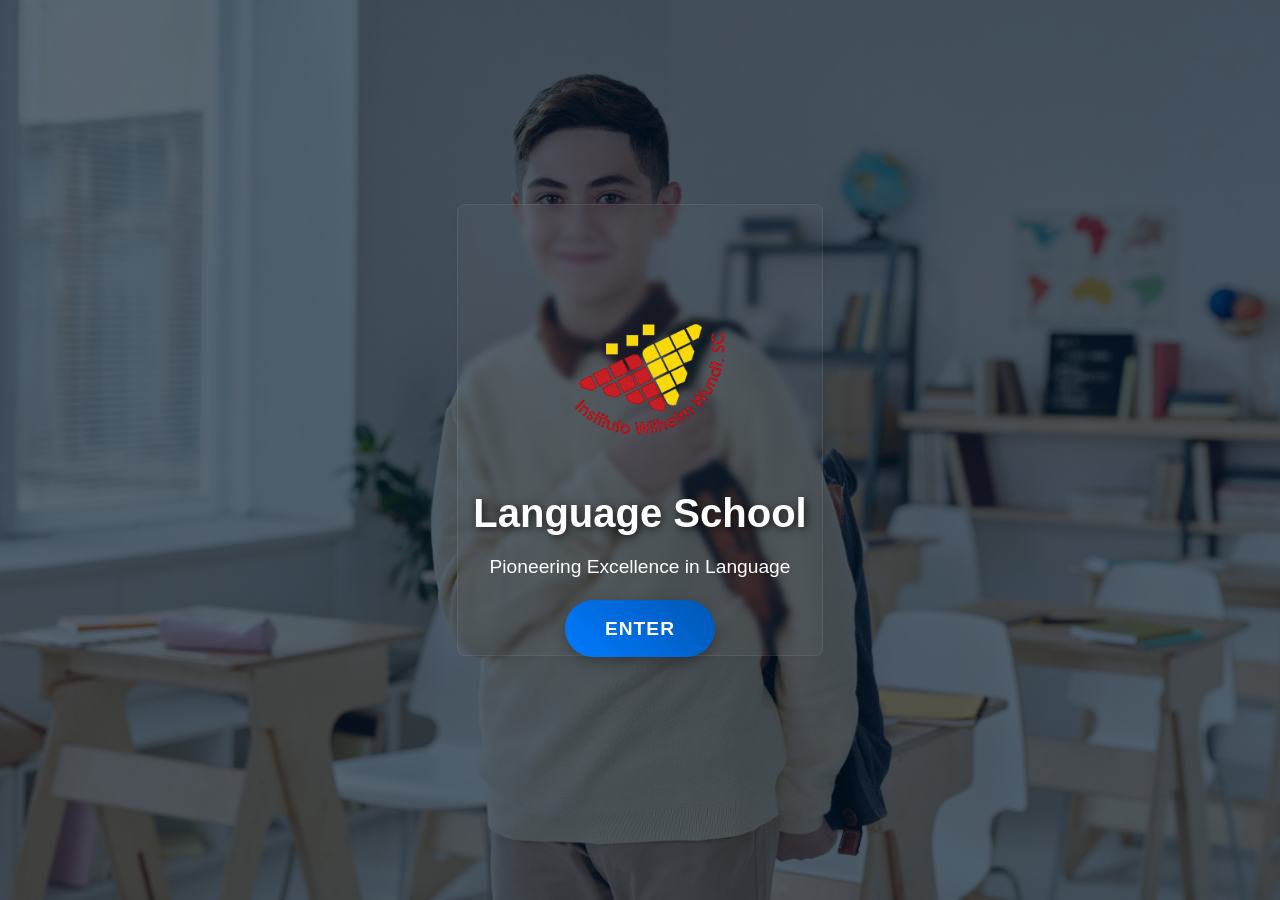
==== commit 63d06907: "Revert "Feat: Add standardized header and mobile menu to index.html" This reverts commit f0fc78ad46c" ====
--- a/index.html
+++ b/index.html
@@ -5,8 +5,8 @@
     <meta name="viewport" content="width=device-width, initial-scale=1.0">
     <title>Instituto Wilhelm Wundt</title>
     <link rel="stylesheet" href="assets/styles.css">
-    <link rel="stylesheet" href="assets/main_styles.css"> <!-- Link to main_styles.css -->
     <link rel="stylesheet" href="assets/dynamic_background.css">
+    <link rel="stylesheet" href="assets/text_effects.css">
     <link rel="stylesheet" href="assets/text_effects.css">
 
     <!-- Open Graph / Facebook -->
@@ -24,25 +24,6 @@
     <meta property="twitter:image" content="https://marcorepositorioprueba.github.io/wil-language-institute-website/imagenes/will_transparent.png">
 </head>
 <body>
-    <header class="main-header">
-        <div class="container">
-            <div class="logo">
-                <img src="imagenes/willogo.jpg" alt="Instituto Wilhelm Wundt Logo">
-            </div>
-            <nav class="main-nav">
-                <a href="index.html" class="active">Home</a>
-                <a href="about.html">About Us</a>
-                <a href="courses.html">Courses</a>
-                <a href="schedule.html">Schedule & Enrollment</a>
-                <a href="student_platform.html">Student Platform</a>
-                <a href="contact.html">Contact</a>
-                <a href="#" class="enroll-button">Enroll Now</a>
-            </nav>
-            <button class="menu-toggle" aria-label="Toggle navigation">
-                <i class="fas fa-bars"></i>
-            </button>
-        </div>
-    </header>
 
     <div class="hero-container-dynamic">
         <!-- Slides de fondo -->
@@ -94,16 +75,6 @@
             // Iniciar la animación y repetirla
             illuminate();
             setInterval(illuminate, (spans.length * delay) + 4000); // Repetir cada ciclo completo + 4s
-
-            // Mobile menu toggle
-            const menuToggle = document.querySelector('.menu-toggle');
-            const mainNav = document.querySelector('.main-nav');
-
-            if (menuToggle && mainNav) {
-                menuToggle.addEventListener('click', function () {
-                    mainNav.classList.toggle('active');
-                });
-            }
         });
     </script>
 
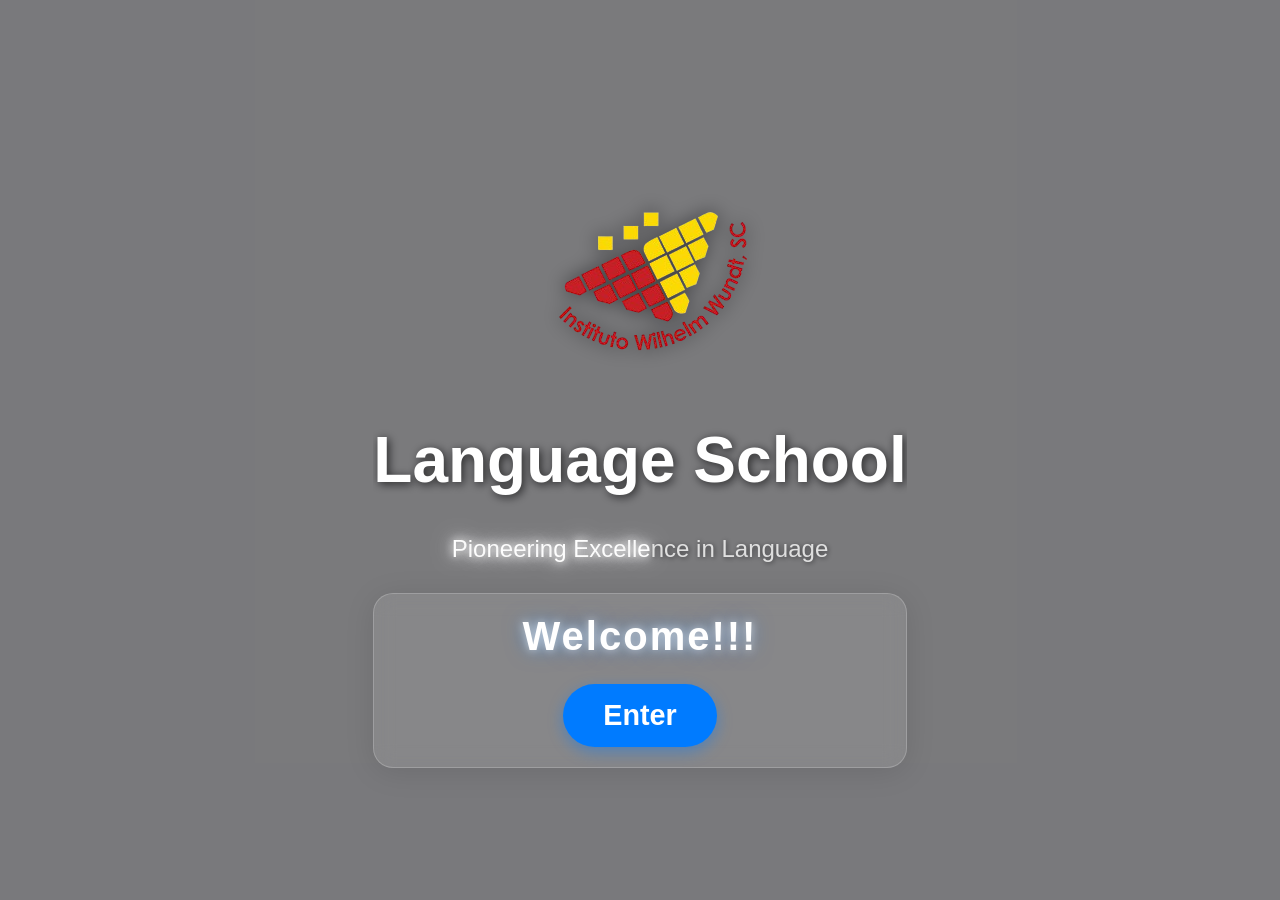
==== commit 4d4153e9: ""Update"" ====
--- a/index.html
+++ b/index.html
@@ -6,7 +6,6 @@
     <title>Instituto Wilhelm Wundt</title>
     <link rel="stylesheet" href="assets/styles.css">
     <link rel="stylesheet" href="assets/dynamic_background.css">
-    <link rel="stylesheet" href="assets/text_effects.css">
     <link rel="stylesheet" href="assets/text_effects.css">
 
     <!-- Open Graph / Facebook -->
@@ -38,7 +37,10 @@
                     <h1>Language School</h1>
                 </div>
                 <p id="illuminated-text" class="illuminated-text">Pioneering Excellence in Language</p>
-                <a href="about.html" class="hero-button">Enter</a>
+                <div class="welcome-frame-container">
+                    <span class="welcome-text">Welcome!!!</span>
+                    <a href="about.html" class="hero-button">Enter</a>
+                </div>
             </div>
         </div>
     </div>
--- a/assets/styles.css
+++ b/assets/styles.css
@@ -1,779 +1,481 @@
-/* Estilos para el sitio web del CIPM */
-
-body, html {
+/* Estilos para main.html */
+
+html, body {
+    height: 100%;
     margin: 0;
     padding: 0;
+}
+
+body {
     font-family: 'Segoe UI', sans-serif;
-    height: 100%;
-    background-color: #f4f4f9; /* Fondo claro */
-}
-
-.site-header {
-    background-color: #001f3f; /* Azul marino oscuro */
-    padding: 10px 0;
-    position: fixed;
+    background-color: #f4f4f9;
+    color: #333;
+    display: flex;
+    flex-direction: column; /* Permite que los elementos hijos se apilen verticalmente */
+    background-image: url('../imagenes/backquienes.jpg'); /* Imagen de fondo alargada */
+    background-size: cover; /* Cubre todo el cuerpo */
+    background-position: center top; /* Centra horizontalmente, alinea arriba */
+    background-attachment: fixed; /* Fondo fijo al hacer scroll */
+}
+
+.container {
+    max-width: 1200px;
+    margin: 0 auto;
+    padding: 10px 20px;
+}
+
+main {
+    flex: 1; /* Permite que main ocupe el espacio restante */
+    display: flex;
+    flex-direction: column;
+}
+
+.pillars-section {
+    padding: 0;
+    margin-top: 0;
     width: 100%;
-    top: 0;
-    z-index: 1000;
-    box-shadow: 0 2px 10px rgba(0, 0, 0, 0.2);
-}
-
-.main-nav {
-    display: flex;
-    justify-content: center;
-    align-items: center;
-}
-
-.main-nav a {
-    color: #ffffff;
-    text-decoration: none;
-    margin: 0 10px;
-    font-weight: 600;
-    font-size: 1.1em;
-    padding: 10px 20px;
-    border-radius: 5px;
-    transition: background-color 0.3s ease, color 0.3s ease;
-}
-
-.main-nav a:hover {
-    background-color: #ffc107; /* Amarillo para el fondo del hover */
-    color: #001f3f; /* Texto oscuro en el hover */
-}
-
-.hero-container {
-    height: 100vh;
+    flex: 1; /* Permite que la sección ocupe el espacio restante dentro de main */
+    display: flex;
+    flex-direction: column;
+}
+
+.pillars-section h2 {
+    color: #003366;
+    font-size: 2.5em;
+    margin-bottom: 20px;
+    text-align: center;
+    padding-top: 20px;
+    flex-shrink: 0; /* Evita que el título se encoja */
+}
+
+.pillars-carousel {
     width: 100%;
-    position: relative; /* Context for the overlay */
+    height: auto; /* Se ajustará automáticamente */
+    flex: 1; /* Permite que el carrusel ocupe el espacio restante */
+}
+
+.pillars-carousel .swiper-slide {
     background-size: cover;
     background-position: center;
-}
-
-.hero-overlay {
+    display: flex;
+    align-items: center;
+    justify-content: center;
+    color: #ffffff;
+    text-align: center;
+    position: relative;
+}
+
+.pillars-carousel .slide-overlay {
     position: absolute;
     top: 0;
     left: 0;
     width: 100%;
     height: 100%;
-    background-color: rgba(0, 21, 41, 0.65); /* Dark overlay for text readability */
+    background-color: rgba(0, 0, 0, 0.6);
     display: flex;
     flex-direction: column;
     justify-content: center;
     align-items: center;
-    text-align: center;
-}
-
-.hero-logo {
-    height: 180px; /* Tamaño del logo en la página de inicio */
-    margin-top: 40px; /* Añade espacio arriba del logo */
-    margin-bottom: 20px; /* Espacio debajo del logo */
-}
-
-.hero-content {
+    padding: 20px;
+}
+
+.pillars-carousel .slide-overlay h3 {
+    font-size: 2.5em;
+    margin-bottom: 15px;
+    text-shadow: 2px 2px 8px rgba(0, 0, 0, 0.8);
+}
+
+.pillars-carousel .slide-overlay p {
+    font-size: 1.2em;
+    line-height: 1.6;
+    max-width: 800px;
+}
+
+.pillars-carousel .swiper-button-next, .pillars-carousel .swiper-button-prev {
     color: #ffffff;
-    max-width: 550px; /* Even smaller */
-    padding: 15px; /* Further reduced padding */
-    background-color: rgba(255, 255, 255, 0.03); /* Extremely subtle transparency */
-    backdrop-filter: blur(3px); /* Minimal blur */
-    border-radius: 8px; /* Slightly less rounded */
-    border: 1px solid rgba(255, 255, 255, 0.08); /* Almost invisible border */
-    box-shadow: 0 1px 5px rgba(0, 0, 0, 0.03); /* Very soft shadow */
-    margin-bottom: 40px;
-}
-
-.hero-content h1 {
-    font-size: 3.5em;
-    font-weight: 700;
-    margin-bottom: 20px;
-    text-shadow: 2px 2px 8px rgba(0, 0, 0, 0.7);
-}
-
-.hero-content p {
-    font-size: 1.5em;
-    font-weight: 300;
-    margin-bottom: 40px;
-}
-
-.hero-button {
-    background: linear-gradient(45deg, #007bff, #0056b3);
+    --swiper-navigation-size: 40px;
+}
+
+.pillars-carousel .swiper-pagination-bullet {
+    background: rgba(255, 255, 255, 0.7);
+}
+
+.pillars-carousel .swiper-pagination-bullet-active {
+    background: #ffffff;
+}
+
+.main-footer {
+    background-size: cover;
+    background-position: center;
     color: #ffffff;
-    padding: 18px 40px;
-    text-decoration: none;
-    font-size: 1.2em;
-    font-weight: 700;
-    letter-spacing: 1px;
-    border-radius: 50px; /* Pill shape */
-    border: none;
-    box-shadow: 0 5px 15px rgba(0, 0, 0, 0.3);
-    transition: all 0.3s ease;
-    text-transform: uppercase;
-}
-
-.hero-button:hover {
-    background: linear-gradient(45deg, #0056b3, #007bff);
-    box-shadow: 0 8px 25px rgba(0, 123, 255, 0.4);
-    transform: translateY(-4px);
-}
-
-/* Research Areas Section */
-.research-areas {
-    padding: 60px 20px;
-    background-color: #f4f4f9; /* Cambiado para que coincida con el fondo del body */
-}
-
-.research-areas h2 {
-    text-align: center;
-    font-size: 2.8em;
-    color: #003366;
-    margin-bottom: 50px;
-}
-
-.areas-grid {
-    display: grid;
-    grid-template-columns: repeat(auto-fit, minmax(280px, 1fr));
-    gap: 30px;
-    max-width: 1200px;
-    margin: 0 auto;
-}
-
-.area-card {
-    background-color: #ffffff;
-    border-radius: 10px;
-    box-shadow: 0 4px 20px rgba(0, 0, 0, 0.1);
-    padding: 30px;
-    text-align: center;
-    transition: transform 0.3s ease, box-shadow 0.3s ease;
-    border-top: 5px solid #0056b3;
-}
-
-.area-card:hover {
-    transform: translateY(-10px);
-    box-shadow: 0 10px 30px rgba(0, 0, 0, 0.15);
-}
-
-.area-card h3 {
-    font-size: 1.6em;
-    color: #003366;
-    margin-bottom: 15px;
-}
-
-.area-card p {
-    font-size: 1em;
-    line-height: 1.6;
-    color: #555;
-}
-
-/* Styles for Caja de Herramientas page */
-.page-content {
-    padding-top: 100px; /* Ajuste para el header fijo */
-    padding-bottom: 60px;
-    position: relative; /* Para el overlay de fondo */
-    z-index: 1; /* Asegura que el contenido esté sobre el overlay */
-}
-
-.page-title {
-    text-align: center;
-    font-size: 3em;
-    color: #003366;
-    margin-bottom: 10px;
-}
-
-.page-subtitle {
-    text-align: center;
-    font-size: 1.2em;
-    color: #555;
-    margin-bottom: 50px;
-}
-
-.toolbox-grid {
-    display: grid;
-    grid-template-columns: repeat(auto-fit, minmax(300px, 1fr));
-    gap: 30px;
-    max-width: 1200px;
-    margin: 0 auto;
-}
-
-.tool-card {
-    background-color: #ffffff;
-    border-radius: 10px;
-    box-shadow: 0 4px 20px rgba(0, 0, 0, 0.1);
-    padding: 30px;
-    text-align: center;
-    transition: transform 0.3s ease, box-shadow 0.3s ease;
-    border-top: 5px solid #0056b3; /* Color de acento */
-}
-
-.tool-card:hover {
-    transform: translateY(-10px);
-    box-shadow: 0 10px 30px rgba(0, 0, 0, 0.15);
-}
-
-.tool-icon {
-    font-size: 3em;
-    color: #0056b3; /* Color del icono */
-    margin-bottom: 20px;
-}
-
-.tool-title {
-    font-size: 1.8em;
-    color: #003366;
-    margin-bottom: 10px;
-}
-
-.tool-description {
-    font-size: 1em;
-    line-height: 1.6;
-    color: #555;
-    margin-bottom: 20px;
-}
-
-.tool-button {
-    display: inline-block;
-    background-color: #0056b3; /* Color del botón */
-    color: #ffffff;
-    padding: 12px 25px;
-    border-radius: 5px;
-    text-decoration: none;
-    font-weight: 600;
-    transition: background-color 0.3s ease;
-}
-
-.tool-button:hover {
-    background-color: #003366; /* Color del botón al pasar el ratón */
-}
-
-/* Calculator Specific Styles */
-.calculator-section {
-    background-color: #ffffff;
-    padding: 40px;
-    border-radius: 10px;
-    box-shadow: 0 4px 20px rgba(0, 0, 0, 0.1);
-    max-width: 800px;
-    margin: 40px auto;
-}
-
-.input-group {
-    margin-bottom: 20px;
-}
-
-.input-group label {
-    display: block;
-    margin-bottom: 8px;
-    font-weight: 600;
-    color: #003366;
-}
-
-.input-group input[type="number"],
-.input-group input[type="date"],
-.input-group select {
-    width: calc(100% - 20px); /* Ajusta el ancho */
-    padding: 10px;
-    border: 1px solid #ccc;
-    border-radius: 5px;
-    font-size: 1em;
-}
-
-.input-group input[type="number"]:focus,
-.input-group input[type="date"]:focus,
-.input-group select:focus {
-    border-color: #0056b3;
-    outline: none;
-    box-shadow: 0 0 5px rgba(0, 86, 179, 0.3);
-}
-
-.results-section {
-    margin-top: 30px;
-    padding-top: 20px;
-    border-top: 1px solid #eee;
-}
-
-.results-section h3 {
-    color: #003366;
-    margin-bottom: 15px;
-}
-
-.results-section p {
-    font-size: 1.1em;
-    margin-bottom: 10px;
-}
-
-.results-section span {
-    font-weight: 600;
-    color: #0056b3;
-}
-
-canvas {
-    max-width: 100%;
-    height: auto;
-    margin-top: 20px;
-}
-
-/* New styles for calculator-header */
-.calculator-header {
-    background-color: transparent; /* Fondo transparente */
-    padding: 20px 0;
-    text-align: center;
-    position: relative;
-    z-index: 999; /* Asegura que esté por encima del contenido */
-}
-
-.calculator-header .container {
-    display: flex;
-    flex-direction: column; /* Apila el logo y la navegación */
-    align-items: center; /* Centra horizontalmente */
-}
-
-.calculator-header .logo {
-    margin-bottom: 15px; /* Espacio entre el logo y la navegación */
-}
-
-.calculator-header .logo img {
-    height: 50px; /* Tamaño del logo en la calculadora */
-    filter: brightness(0); /* Para que el logo sea oscuro */
-}
-
-.calculator-header .main-nav a {
-    color: #003366; /* Color de texto para los enlaces del menú */
-    border-color: #003366; /* Color del borde para los enlaces del menú */
-}
-
-.calculator-header .main-nav a:hover {
-    background-color: #003366; /* Fondo del hover */
-    color: #ffffff; /* Texto del hover */
-}
-
-.page-content {
-    padding-top: 20px; /* Ajusta el padding superior para el contenido de la página */
-}
-
-/* Styles for back-button */
-.back-button {
-    display: inline-block;
-    background-color: #0056b3; /* Color principal */
-    color: #ffffff;
-    padding: 10px 20px;
-    border-radius: 5px;
-    text-decoration: none;
-    font-weight: 600;
-    margin-bottom: 20px; /* Espacio debajo del botón */
-    transition: background-color 0.3s ease, transform 0.2s ease;
-}
-
-.back-button:hover {
-    background-color: #003366; /* Color al pasar el ratón */
-    transform: translateY(-2px);
-}
-
-/* New styles for thematic area and indicators */
-.thematic-area-section {
-    margin-top: 30px;
-    padding: 20px;
-    border: 1px solid #e0e0e0;
-    border-radius: 8px;
-    background-color: #f9f9f9;
-}
-
-.thematic-area-section h2 {
-    color: #003366;
+    text-align: center;
+    padding: 40px 0;
     margin-top: 0;
-    margin-bottom: 25px;
-    text-align: center;
-    font-size: 1.8em;
-}
-
-.indicator-group {
-    display: grid;
-    grid-template-columns: repeat(auto-fit, minmax(250px, 1fr));
-    gap: 20px;
-    margin-bottom: 30px;
-    padding-bottom: 20px;
-    border-bottom: 1px dashed #e0e0e0;
-}
-
-.indicator-group:last-child {
-    border-bottom: none;
-    margin-bottom: 0;
-    padding-bottom: 0;
-}
-
-.global-index-container {
-    text-align: center;
-    margin-top: 30px;
-    margin-bottom: 30px;
-}
-
-.global-index-container p {
-    font-size: 1.5em;
-    font-weight: 700;
-    color: #003366;
-}
-
-.semaforo {
-    display: inline-block;
-    padding: 8px 15px;
-    border-radius: 5px;
-    color: #ffffff;
-    font-weight: 700;
-    min-width: 80px;
-    text-align: center;
-}
-
-.semaforo-rojo {
-    background-color: #dc3545; /* Rojo */
-}
-
-.semaforo-amarillo {
-    background-color: #ffc107; /* Amarillo */
-    color: #333; /* Texto oscuro para contraste */
-}
-
-.semaforo-verde {
-    background-color: #28a745; /* Verde */
-}
-
-.chart-container {
-    display: flex;
-    flex-wrap: wrap;
-    justify-content: space-around;
-    gap: 20px;
-    margin-top: 30px;
-}
-
-.chart-container canvas {
-    flex: 1 1 45%; /* Permite que los gráficos se ajusten y ocupen casi la mitad del ancho */
-    min-width: 300px; /* Ancho mínimo para evitar que se hagan demasiado pequeños */
-    max-width: 100%;
-    height: auto;
-}
-
-@media (max-width: 768px) {
-    .chart-container canvas {
-        flex: 1 1 100%; /* En pantallas pequeñas, los gráficos ocupan todo el ancho */
-    }
-}
-
-
-
-
-/* Styles for toolbox categories */
-.toolbox-categories {
-    max-width: 1200px;
-    margin: 0 auto;
-}
-
-/* Styles from main_styles.css for header standardization */
+    flex-shrink: 0; /* Evita que el footer se encoja */
+}
+
 .main-header {
     background-color: #ffffff;
     padding: 20px 0 10px 0;
     text-align: center;
     position: relative;
     overflow: hidden;
-    flex-shrink: 0; /* Evita que el header se encoja */
-}
-
+    flex-shrink: 0;
+    display: flex;
+    justify-content: space-between;
+    align-items: center;
+    flex-wrap: wrap;
+}
 .main-header .container {
     max-width: 1200px;
     margin: 0 auto;
     padding: 10px 20px;
-}
-
+    display: flex;
+    justify-content: center; /* Centra el contenido del header */
+    align-items: center;
+    width: 100%;
+    gap: 30px; /* Espacio entre el logo y la navegación */
+}
 .main-header .logo {
     position: relative;
     display: inline-block;
+    margin-bottom: 0;
+}
+.main-header .logo img {
+    max-height: 100px;
+    width: auto;
+    max-width: 100%;
+}
+.main-nav {
+    display: flex;
+    justify-content: center;
+    align-items: center;
+    padding-bottom: 0;
+}
+.main-nav a {
+    margin: 0 10px; /* Espacio entre los botones */
+    padding: 10px 18px; /* Aumentar un poco el padding horizontal */
+    border-radius: 30px; /* Bordes más redondeados */
+    background-color: rgba(128, 0, 32, 0.9); /* Color guinda semi-transparente */
+    color: #ffffff; /* Color del texto */
+    text-decoration: none;
+    font-weight: 600; /* Fuente un poco menos bold */
+    transition: background-color 0.3s ease, transform 0.3s ease, box-shadow 0.3s ease;
+    box-shadow: 0 4px 10px rgba(0, 0, 0, 0.2); /* Sombra sutil */
+    border: 1px solid rgba(255, 255, 255, 0.3); /* Borde sutil */
+}
+
+.main-nav a:hover {
+    background-color: rgba(165, 42, 42, 0.95); /* Guinda más claro al pasar el ratón */
+    transform: translateY(-3px); /* Efecto de elevación más pronunciado */
+    box-shadow: 0 6px 15px rgba(0, 0, 0, 0.3); /* Sombra más pronunciada */
+}
+
+.main-nav a.active {
+    background-color: #B22222; /* Guinda más brillante para el botón activo (FireBrick) */
+    box-shadow: 0 4px 12px rgba(178, 34, 34, 0.4); /* Sombra para el activo */
+}
+.menu-toggle {
+    display: none;
+    background: none;
+    border: none;
+    color: #003366; /* Dark blue for hamburger icon */
+    font-size: 2rem;
+    cursor: pointer;
+    padding: 10px;
+    z-index: 1000; /* Ensure it's above other content */
+}
+
+@media (max-width: 768px) {
+    body {
+        font-size: 95%; /* Reduce base font size by 5% */
+    }
+    .main-header {
+        padding: 10px 20px;
+    }
+    .main-header .container {
+        flex-wrap: nowrap;
+    }
+    .main-nav {
+        display: none;
+        flex-direction: column;
+        width: 100%;
+        background-color: rgba(255, 255, 255, 0.98); /* More opaque background */
+        backdrop-filter: blur(10px);
+        -webkit-backdrop-filter: blur(10px);
+        position: absolute;
+        top: 100%;
+        left: 0;
+        padding: 10px 0;
+        box-shadow: 0 2px 10px rgba(0, 0, 0, 0.1);
+        z-index: 998; /* Below menu-toggle but above content */
+        transform: translateY(-100%); /* Start off-screen */
+        transition: transform 0.3s ease-out; /* Smooth transition */
+    }
+    .main-nav.active {
+        display: flex;
+        transform: translateY(0);
+    }
+    .main-nav a {
+        margin: 10px 0;
+        padding: 15px;
+        width: 100%;
+        text-align: center;
+        border-bottom: 1px solid #eee;
+        color: #003366;
+        background-color: transparent; /* Eliminar fondo de botón en móvil */
+        transform: none; /* Eliminar efecto de elevación */
+        border-radius: 0; /* Eliminar bordes redondeados */
+    }
+    .main-nav a:last-child {
+        border-bottom: none;
+    }
+    .menu-toggle {
+        display: block;
+    }
+
+    /* Video size adjustment for mobile */
+    .video-container {
+        max-width: 100% !important; /* Ensure it takes full width */
+        margin: 20px auto !important; /* Adjust margin */
+    }
+    .video-container video {
+        width: 100%; /* Make the video element itself take full width */
+        height: auto;
+    }
+}
+
+.main-content { max-width: 900px; margin: 2rem auto; padding: 3rem; background: #ffffff; border-radius: 20px; box-shadow: 10px 10px 30px #bebebe, -10px -10px 30px #ffffff; }
+.page-header { text-align: center; margin-bottom: 30px; }
+.page-header h1 { font-size: 3rem; color: #003366; margin-bottom: 15px; font-weight: 700; }
+.page-header p { color: #555; font-size: 1.3rem; line-height: 1.6; }
+
+.description-section p { font-size: 1.15rem; line-height: 1.9; color: #333; margin-bottom: 20px; }
+
+/* New styles for Wil Language Institute */
+
+.main-nav a.enroll-button {
+    background-color: #007bff; /* Azul vibrante para "Enroll Now" */
+    box-shadow: 0 4px 10px rgba(0, 123, 255, 0.3); /* Sombra azul */
+    border: 1px solid rgba(0, 123, 255, 0.5); /* Borde azul */
+}
+
+.main-nav a.enroll-button:hover {
+    background-color: #0056b3; /* Azul más oscuro al pasar el ratón */
+    box-shadow: 0 6px 15px rgba(0, 123, 255, 0.4); /* Sombra azul más pronunciada */
+}
+
+.enroll-button-small {
+    background-color: #28a745;
+    color: white;
+    padding: 8px 15px;
+    border-radius: 4px;
+    text-decoration: none;
+    font-size: 0.9em;
+    transition: background-color 0.3s ease;
+}
+
+.enroll-button-small:hover {
+    background-color: #218838;
+}
+
+.action-btn {
+    display: flex;
+    justify-content: center;
+    align-items: center;
+    padding: 5px; /* Add some padding around the button */
+}
+
+/* Courses Section */
+.courses-section {
+    padding: 40px 0;
+    text-align: center;
+}
+
+.courses-section h2 {
+    color: #333;
+    margin-bottom: 30px;
+    font-size: 2.5em;
+}
+
+.language-category {
+    margin-bottom: 50px;
+}
+
+.language-category h3 {
+    color: #003366;
+    font-size: 2em;
+    margin-bottom: 25px;
+    border-bottom: 2px solid #eee;
+    padding-bottom: 10px;
+    display: inline-block;
+}
+
+.course-list {
+    display: grid;
+    grid-template-columns: repeat(auto-fit, minmax(300px, 1fr));
+    gap: 30px;
+    justify-content: center;
+}
+
+.course-card {
+    background-color: #fff;
+    border-radius: 8px;
+    box-shadow: 0 4px 8px rgba(0,0,0,0.1);
+    padding: 25px;
+    text-align: left;
+    transition: transform 0.3s ease, box-shadow 0.3s ease;
+}
+
+.course-card:hover {
+    transform: translateY(-5px);
+    box-shadow: 0 8px 16px rgba(0,0,0,0.2);
+}
+
+.course-card h4 {
+    color: #007bff;
+    font-size: 1.5em;
+    margin-top: 0;
+    margin-bottom: 15px;
+}
+
+.course-card p {
+    font-size: 1em;
+    line-height: 1.6;
+    color: #555;
+    margin-bottom: 15px;
+}
+
+.course-card ul {
+    list-style: disc;
+    margin-left: 20px;
     margin-bottom: 20px;
-}
-
-.main-header .logo img {
-    max-height: 160px;
-    width: auto;
-    max-width: 80%;
-}
-
-.main-header .logo::before {
-    content: '';
-    position: absolute;
-    top: 0;
-    left: -150%;
-    width: 70%;
-    height: 100%;
-    background: linear-gradient(90deg, transparent, rgba(255, 255, 255, 0.4), transparent);
-    transform: skewX(-25deg);
-    animation: shine 5s infinite linear;
-}
-
-@keyframes shine {
-    0% { left: -150%; }
-    100% { left: 150%; }
-}
-
-
-
-.page-nav {
-    display: flex;
-    justify-content: center;
-    align-items: center;
-    padding: 10px 20px; /* Increased padding for the glassmorphism box */
-    background: rgba(255, 255, 255, 0.15); /* Semi-transparent white background */
-    backdrop-filter: blur(10px); /* Apply blur effect */
-    -webkit-backdrop-filter: blur(10px); /* For Safari support */
-    border-radius: 15px; /* Rounded corners for the box */
-    border: 1px solid rgba(255, 255, 255, 0.2); /* Subtle white border */
-    box-shadow: 0 4px 30px rgba(0, 0, 0, 0.1); /* Soft shadow */
-    margin: 0 auto; /* Center the navigation box */
-    max-width: fit-content; /* Adjust width to content */
-}
-
-.page-nav a {
-    color: #003366; /* Dark blue text for better contrast on light glass */
-    text-decoration: none;
-    margin: 0 10px;
-    font-weight: 600;
+    color: #666;
+}
+
+.course-card ul li {
+    margin-bottom: 5px;
+}
+
+/* Schedule Section */
+.schedule-section {
+    padding: 40px 0;
+    text-align: center;
+}
+.schedule-section h2 {
+    color: #333;
+    margin-bottom: 30px;
+    font-size: 2.5em;
+}
+.schedule-table-container {
+    max-width: 900px;
+    margin: 0 auto;
+    overflow-x: auto;
+    background-color: #fff;
+    border-radius: 8px;
+    box-shadow: 0 4px 8px rgba(0,0,0,0.1);
+    padding: 20px;
+}
+.schedule-table {
+    width: 100%;
+    border-collapse: collapse;
+    margin-bottom: 30px;
+}
+.schedule-table th, .schedule-table td {
+    border: 1px solid #ddd;
+    padding: 12px 15px;
+    text-align: left;
+    font-size: 1em;
+}
+.schedule-table th {
+    background-color: #f2f2f2;
+    color: #555;
+    font-weight: bold;
+    text-transform: uppercase;
+}
+.schedule-table tr:nth-child(even) {
+    background-color: #f9f9f9;
+}
+.schedule-table tr:hover {
+    background-color: #f1f1f1;
+}
+.enrollment-info {
+    margin-top: 40px;
+    padding: 20px;
+    background-color: #e9f7ef; /* Light green background */
+    border-left: 5px solid #28a745; /* Green border */
+    border-radius: 5px;
+    text-align: left;
+}
+.enrollment-info h3 {
+    color: #28a745;
+    margin-bottom: 15px;
+}
+.enrollment-info p {
     font-size: 1.1em;
-    padding: 8px 15px; /* Slightly reduced padding for links inside the box */
-    border-radius: 8px; /* Slightly more rounded links */
-    border: 2px solid transparent;
-    transition: all 0.3s ease;
-}
-
-.page-nav a:hover {
-    border-color: #0056b3;
-    background-color: rgba(0, 86, 179, 0.1); /* Lighter blue background on hover */
-}
-
-/* Social Ribbon Styles */
-.social-ribbon {
-    position: fixed;
-    top: 50%;
-    right: 0;
-    transform: translateY(-50%);
-    z-index: 1000;
-}
-
-.social-ribbon a {
-    display: flex;
-    align-items: center;
-    background: rgba(0, 0, 0, 0.5); /* Dark semi-transparent background */
+    line-height: 1.6;
+    color: #333;
+}
+.enrollment-info a {
+    display: inline-block;
+    margin-top: 20px;
+    padding: 10px 25px;
+    background-color: #007bff;
     color: white;
     text-decoration: none;
-    padding: 10px 15px;
-    border-top-left-radius: 8px;
-    border-bottom-left-radius: 8px;
-    transition: all 0.3s ease;
-    backdrop-filter: blur(5px); /* Glassmorphism effect */
-    -webkit-backdrop-filter: blur(5px);
-    border: 1px solid rgba(255, 255, 255, 0.2);
-    border-right: none;
-}
-
-.social-ribbon a:hover {
-    background: rgba(0, 0, 0, 0.7); /* Darker on hover */
-    transform: translateX(-5px); /* Slight move on hover */
-}
-
-.social-ribbon i {
-    font-size: 1.5rem;
-    margin-right: 10px;
-}
-
-.social-ribbon span {
-    font-weight: bold;
-}
-
-/* Specific ribbon colors */
-.facebook-ribbon a {
-    background: rgba(24, 119, 242, 0.7); /* Facebook blue with transparency */
-    border-color: rgba(24, 119, 242, 0.8);
-}
-
-.facebook-ribbon a:hover {
-    background: rgba(24, 119, 242, 0.9);
-}
-
-.twitter-ribbon {
-    top: 60%; /* Adjust position to be below Facebook */
-}
-
-.twitter-ribbon a {
-    background: rgba(29, 161, 242, 0.7); /* Twitter blue with transparency */
-    border-color: rgba(29, 161, 242, 0.8);
-}
-
-.twitter-ribbon a:hover {
-    background: rgba(29, 161, 242, 0.9);
-}
-
-.menu-toggle {
-    display: none; /* Hidden by default on large screens */
-}
-
-/* Responsive Design */
-/* Responsive Design */
-@media (max-width: 1200px) {
-    .container, .main-header .container, .site-footer .container {
-        max-width: 960px;
-    }
-    .hero-content h1 {
-        font-size: 3em;
-    }
-    .hero-content p {
-        font-size: 1.3em;
-    }
-    .areas-grid, .toolbox-grid, .publication-grid, .objective-grid, .investigator-grid, .team-grid, .events-list {
-        grid-template-columns: repeat(auto-fit, minmax(250px, 1fr));
-        gap: 25px;
-    }
-    .footer-section {
-        min-width: 220px;
-    }
-}
-
-@media (max-width: 992px) {
-    .container, .main-header .container, .site-footer .container {
-        max-width: 720px;
-    }
-    .main-nav a {
-        margin: 0 8px;
-        font-size: 1em;
-        padding: 8px 15px;
-    }
-    .hero-content h1 {
-        font-size: 2.8em;
-    }
-    .hero-content p {
-        font-size: 1.1em;
-    }
-    .areas-grid, .toolbox-grid, .publication-grid, .objective-grid, .investigator-grid, .team-grid, .events-list {
-        grid-template-columns: repeat(auto-fit, minmax(220px, 1fr));
-        gap: 20px;
-    }
-    .page-title {
-        font-size: 2.5em;
-    }
-    .page-subtitle {
-        font-size: 1.1em;
-    }
-    .footer-section {
-        min-width: 200px;
-        margin: 15px;
-    }
-}
-
-    .site-header {
-        padding: 10px 20px;
-    }
-    .hero-content h1 {
-        font-size: 2.5em;
-    }
-    .hero-content p {
-        font-size: 1.2em;
-    }
-    .areas-grid, .toolbox-grid, .publication-grid, .objective-grid, .investigator-grid, .team-grid, .events-list {
-        grid-template-columns: 1fr;
-        gap: 15px;
-    }
-    .page-title {
-        font-size: 2.2em;
-    }
-    .footer-section {
-        min-width: 100%;
-        text-align: center;
-        margin: 10px 0;
-    }
-    .footer-section h3 {
-        border-bottom: none;
-        padding-bottom: 0;
-        margin-bottom: 10px;
-    }
-    .social-ribbon {
-        display: none; /* Hide social ribbon on small screens */
-    }
-    .event-card {
-        flex-direction: column;
-        align-items: center;
-    }
-    .event-date {
-        margin-right: 0;
-        margin-bottom: 15px;
-    }
-    .about-section .team-member {
-        flex-direction: column;
-        text-align: center;
-    }
-    .about-section .team-member img {
-        margin-right: 0;
-        margin-bottom: 15px;
-    }
-    .contact-form-container, .scenario-simulator-section, .perception-simulator-section, .financial-simulator-section, .narrative-generator-section, .project-prioritization-section, .benchmarking-section, .political-risk-calculator-section, .roi-calculator-section, .available-funds-calculator-section, .management-indicators-calculator-section, .work-progress-calculator-section, .presentation-section, .about-section {
-        padding: 20px;
-        margin: 20px auto;
-    }
-    .contact-form-container input[type="text"],
-    .contact-form-container input[type="email"],
-    .contact-form-container textarea,
-    .scenario-simulator-section input[type="number"],
-    .scenario-simulator-section select,
-    .perception-simulator-section input[type="range"],
-    .financial-simulator-section input[type="number"],
-    .narrative-generator-section textarea,
-    .project-prioritization-section input[type="text"],
-    .project-prioritization-section input[type="number"],
-    .project-prioritization-section select,
-    .benchmarking-section input[type="text"],
-    .benchmarking-section input[type="number"],
-    .benchmarking-section select,
-    .political-risk-calculator-section input[type="number"],
-    .political-risk-calculator-section select,
-    .roi-calculator-section input[type="number"],
-    .available-funds-calculator-section input[type="number"],
-    .management-indicators-calculator-section input[type="number"],
-    .work-progress-calculator-section input[type="number"] {
-        width: 100%;
-    }
-}
-
-@media (max-width: 576px) {
-    .site-header {
-        padding: 10px 15px;
-    }
-    .hero-logo {
-        height: 100px;
-    }
-    .hero-content h1 {
-        font-size: 2em;
-    }
-    .hero-content p {
-        font-size: 1em;
-    }
-    .hero-button {
-        padding: 15px 30px;
-        font-size: 1em;
-    }
-    .research-areas h2, .toolbox-section h2, .events-section h2, .team-section h2, .objectives-section h2, .investigators-section h2, .contact-form-section h2 {
-        font-size: 2em;
-        margin-bottom: 30px;
-    }
-    .page-title {
-        font-size: 1.8em;
-    }
-    .page-subtitle {
-        font-size: 1em;
-        margin-bottom: 30px;
-    }
-    .area-card, .tool-card, .publication-card, .objective-card, .investigator-card, .team-member-card, .event-card, .contact-section, .scenario-simulator-section, .perception-simulator-section, .financial-simulator-section, .narrative-generator-section, .project-prioritization-section, .benchmarking-section, .political-risk-calculator-section, .roi-calculator-section, .available-funds-calculator-section, .management-indicators-calculator-section, .work-progress-calculator-section, .presentation-section, .about-section {
-        padding: 15px;
-    }
-    .footer-section {
-        margin: 10px 0;
-    }
-}
-@media (max-width: 576px) {
-    .hero-logo {
-        height: 100px; /* Smaller height for mobile */
-        width: auto; /* Maintain aspect ratio */
-    }
-}
-
-@media (max-width: 768px) {
-    .main-content {
-        padding: 1.5rem 1rem 3rem 1rem; /* Reduced horizontal padding for small screens */
-    }
+    border-radius: 5px;
+    transition: background-color 0.3s ease;
+}
+.enrollment-info a:hover {
+    background-color: #0056b3;
+}
+
+/* Student Platform Section */
+.platform-section {
+    padding: 40px 0;
+    text-align: center;
+}
+.platform-section h2 {
+    color: #333;
+    margin-bottom: 30px;
+    font-size: 2.5em;
+}
+.platform-content {
+    max-width: 800px;
+    margin: 0 auto;
+    background-color: #fff;
+    border-radius: 8px;
+    box-shadow: 0 4px 8px rgba(0,0,0,0.1);
+    padding: 30px;
+    text-align: left;
+}
+.platform-content p {
+    font-size: 1.1em;
+    line-height: 1.6;
+    color: #555;
+    margin-bottom: 20px;
+}
+.platform-content ul {
+    list-style: disc;
+    margin-left: 20px;
+    margin-bottom: 20px;
+    color: #555;
+}
+.platform-content ul li {
+    margin-bottom: 10px;
+    font-size: 1.05em;
+}
+.platform-content .platform-link {
+    display: inline-block;
+    margin-top: 20px;
+    padding: 12px 30px;
+    background-color: #007bff;
+    color: white;
+    text-decoration: none;
+    border-radius: 5px;
+    font-size: 1.1em;
+    transition: background-color 0.3s ease;
+}
+.platform-content .platform-link:hover {
+    background-color: #0056b3;
 }
--- a/assets/dynamic_background.css
+++ b/assets/dynamic_background.css
@@ -1,12 +1,12 @@
 /* Estilos para el contenedor del fondo */
 .hero-container-dynamic {
-    position: relative;
+    position: fixed; /* Cambiado a fixed para ocupar toda la ventana */
+    top: 0;
+    left: 0;
     width: 100%;
     height: 100vh;
     overflow: hidden;
-    background-image: url('../imagenes/idioms.jpg');
-    background-size: cover;
-    background-position: center;
+    z-index: 0; /* Corregido: debe estar en un contexto de apilamiento normal */
 }
 
 .hero-container-dynamic::before {
@@ -16,31 +16,74 @@
     left: 0;
     width: 100%;
     height: 100%;
-    background-image: inherit;
-    background-size: inherit;
-    background-position: inherit;
-    animation: kenBurnsZoom 20s linear infinite;
+    background-color: rgba(0, 0, 0, 0.5); /* Overlay oscuro */
+    z-index: 1; /* Detrás del contenido, sobre el fondo */
+}
+
+/* Estilos para los slides individuales de fondo */
+.hero-background-slide {
+    position: absolute;
+    top: 0;
+    left: 0;
+    width: 100%;
+    height: 100%;
+    background-size: cover;
+    background-position: center center;
+    opacity: 0; /* Inicialmente oculto */
+    animation: kenBurnsEffect 20s infinite; /* Animación Ken Burns */
+}
+
+.hero-background-slide:nth-child(1) {
+    background-image: url('../imagenes/1.jpg');
+    animation-delay: 0s;
+}
+
+.hero-background-slide:nth-child(2) {
+    background-image: url('../imagenes/7.jpg');
+    animation-delay: 10s; /* Retraso para la segunda imagen */
+}
+
+/* Animación Ken Burns */
+@keyframes kenBurnsEffect {
+    0% {
+        opacity: 0;
+        transform: scale(1) rotate(0deg);
+    }
+    25% {
+        opacity: 1;
+        transform: scale(1.1) rotate(1deg);
+    }
+    50% {
+        opacity: 1;
+        transform: scale(1.15) rotate(0deg);
+    }
+    75% {
+        opacity: 0;
+        transform: scale(1.2) rotate(-1deg);
+    }
+    100% {
+        opacity: 0;
+        transform: scale(1);
+    }
 }
 
 /* Contenedor para el overlay y el contenido */
 .hero-overlay {
-    position: relative;
-    z-index: 1;
-    /* Estilos adicionales para el contenido si es necesario */
+    position: fixed; /* Cambiado a fixed para asegurar que cubra toda la ventana */
+    top: 0;
+    left: 0;
+    width: 100%;
+    height: 100vh; /* Ocupa toda la altura de la ventana */
+    display: flex;
+    justify-content: center;
+    align-items: center;
+    z-index: 2; /* Corregido: Debe estar por encima del overlay oscuro y el fondo */
+    pointer-events: auto; /* Asegura que reciba eventos de ratón */
 }
 
-
-/* Animación de zoom más pronunciado (Ken Burns) */
-@keyframes kenBurnsZoom {
-    0% {
-        transform: scale(1);
-    }
-    100% {
-        transform: scale(1.15);
-    }
+/* Contenedor para el contenido central */
+.hero-content {
+    text-align: center;
+    padding: 20px;
+    max-width: 90%; /* Limita el ancho en pantallas pequeñas */
 }
-
-/* Se eliminan los slides individuales y sus animaciones de fundido */
-.hero-background-slide {
-    display: none;
-}
--- a/assets/text_effects.css
+++ b/assets/text_effects.css
@@ -0,0 +1,160 @@
+/* Efecto de barrido de luz */
+.light-sweep {
+    position: relative;
+    overflow: hidden;
+    display: inline-block;
+}
+
+.light-sweep::after {
+    content: '';
+    position: absolute;
+    top: 0;
+    left: -150%;
+    width: 100%;
+    height: 100%;
+    background: linear-gradient(
+        to right,
+        rgba(255, 255, 255, 0) 0%,
+        rgba(255, 255, 255, 0.4) 50%,
+        rgba(255, 255, 255, 0) 100%
+    );
+    transform: skewX(-25deg); /* Inclina el reflejo */
+    animation: sweep 5s ease-in-out infinite;
+    animation-delay: 2s; /* Retraso para no empezar inmediatamente */
+}
+
+@keyframes sweep {
+    0% {
+        left: -150%;
+    }
+    50% {
+        left: 150%;
+    }
+    100% {
+        left: 150%;
+    }
+}
+
+/* Estilos para la animación de texto letra por letra */
+.illuminated-text span {
+    color: #e0e0e0; /* Color inicial de las letras (blanco hueso) */
+    transition: color 0.5s ease-in-out, text-shadow 0.5s ease-in-out;
+}
+
+.illuminated-text span.illuminated {
+    color: #ffffff; /* Blanco brillante */
+    text-shadow: 0 0 8px #ffffff, 0 0 15px #e0e0e0, 0 0 20px #c0c0c0; /* Efecto de brillo blanco/plata */
+}
+/* Estilos para el logo en el hero */
+.hero-logo {
+    max-width: 350px; /* Ajusta el tamaño máximo del logo */
+    height: auto;
+    margin-bottom: 20px;
+    filter: drop-shadow(0 0 10px rgba(0, 0, 0, 0.5)); /* Sombra para que resalte */
+}
+
+/* Estilos para el título principal en el hero */
+.hero-overlay h1 {
+    font-size: 4em; /* Tamaño grande para el título */
+    color: #ffffff;
+    text-shadow: 2px 2px 10px rgba(0, 0, 0, 0.7); /* Sombra para que resalte */
+    margin-bottom: 10px;
+}
+
+/* Estilos para el párrafo debajo del título */
+.hero-overlay p {
+    font-size: 1.5em;
+    color: #e0e0e0;
+    text-shadow: 1px 1px 5px rgba(0, 0, 0, 0.5);
+    margin-bottom: 30px;
+}
+
+/* Estilos para el botón "Enter" */
+.hero-button {
+    display: inline-block;
+    padding: 15px 40px;
+    background-color: #007bff; /* Azul vibrante */
+    color: #ffffff;
+    text-decoration: none;
+    font-size: 1.8em;
+    font-weight: bold;
+    border-radius: 50px; /* Botón redondeado */
+    transition: background-color 0.3s ease, transform 0.3s ease, box-shadow 0.3s ease;
+    box-shadow: 0 5px 15px rgba(0, 123, 255, 0.4); /* Sombra sutil */
+    margin-top: 15px; /* Espacio entre el texto de bienvenida y el botón */
+}
+
+.hero-button:hover {
+    background-color: #0056b3; /* Azul más oscuro al pasar el ratón */
+    transform: translateY(-3px); /* Pequeño efecto de elevación */
+    box-shadow: 0 8px 20px rgba(0, 123, 255, 0.6); /* Sombra más pronunciada */
+}
+
+/* Estilos para el contenedor del marco de bienvenida */
+.welcome-frame-container {
+    display: flex;
+    flex-direction: column;
+    align-items: center;
+    justify-content: center;
+    padding: 20px 30px;
+    border-radius: 20px; /* Bordes redondeados para el marco */
+    background: rgba(255, 255, 255, 0.1); /* Fondo transparente */
+    backdrop-filter: blur(10px); /* Efecto de cristal esmerilado */
+    -webkit-backdrop-filter: blur(10px); /* Compatibilidad con Safari */
+    border: 1px solid rgba(255, 255, 255, 0.2); /* Borde sutil transparente */
+    box-shadow: 0 4px 30px rgba(0, 0, 0, 0.1); /* Sombra para profundidad */
+    margin-top: 30px; /* Espacio entre el párrafo y el marco */
+}
+
+/* Estilos para el texto "Welcome!!!" */
+.welcome-text {
+    font-size: 2.5em;
+    color: #ffffff;
+    text-shadow: 0 0 10px rgba(255, 255, 255, 0.7), 0 0 20px rgba(0, 123, 255, 0.5); /* Brillo y sombra */
+    font-weight: bold;
+    letter-spacing: 2px;
+    margin-bottom: 10px; /* Espacio entre el texto y el botón */
+}
+
+/* Media Queries para Responsividad */
+@media (max-width: 768px) {
+    .hero-logo {
+        max-width: 250px;
+    }
+
+    .hero-overlay h1 {
+        font-size: 3em;
+    }
+
+    .hero-overlay p {
+        font-size: 1.2em;
+    }
+
+    .hero-button {
+        padding: 12px 30px;
+        font-size: 1.5em;
+    }
+
+    .welcome-frame-container {
+        padding: 15px 20px;
+        margin-top: 20px;
+    }
+
+    .welcome-text {
+        font-size: 2em;
+    }
+}
+
+@media (max-width: 480px) {
+    .hero-logo {
+        max-width: 200px;
+    }
+
+    .hero-overlay h1 {
+        font-size: 2.5em;
+    }
+
+    .welcome-text {
+        font-size: 1.8em;
+    }
+}
